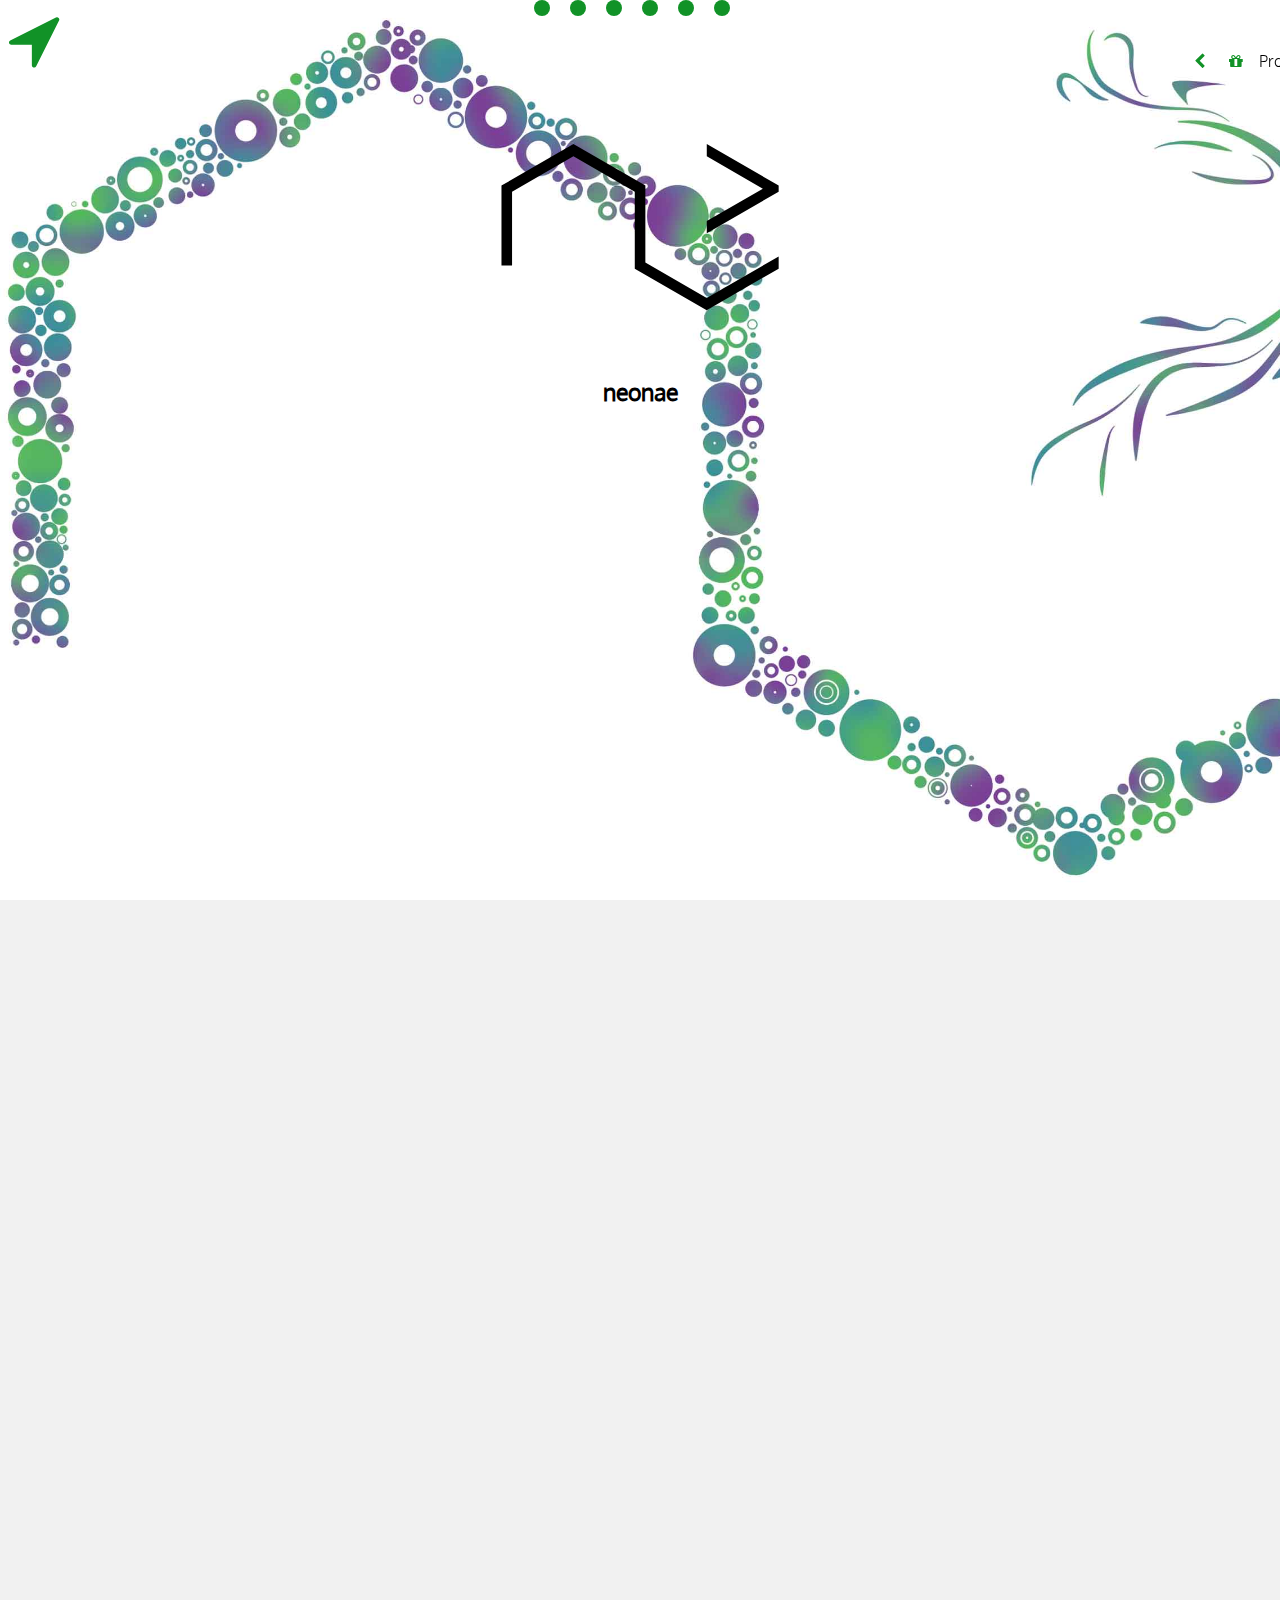
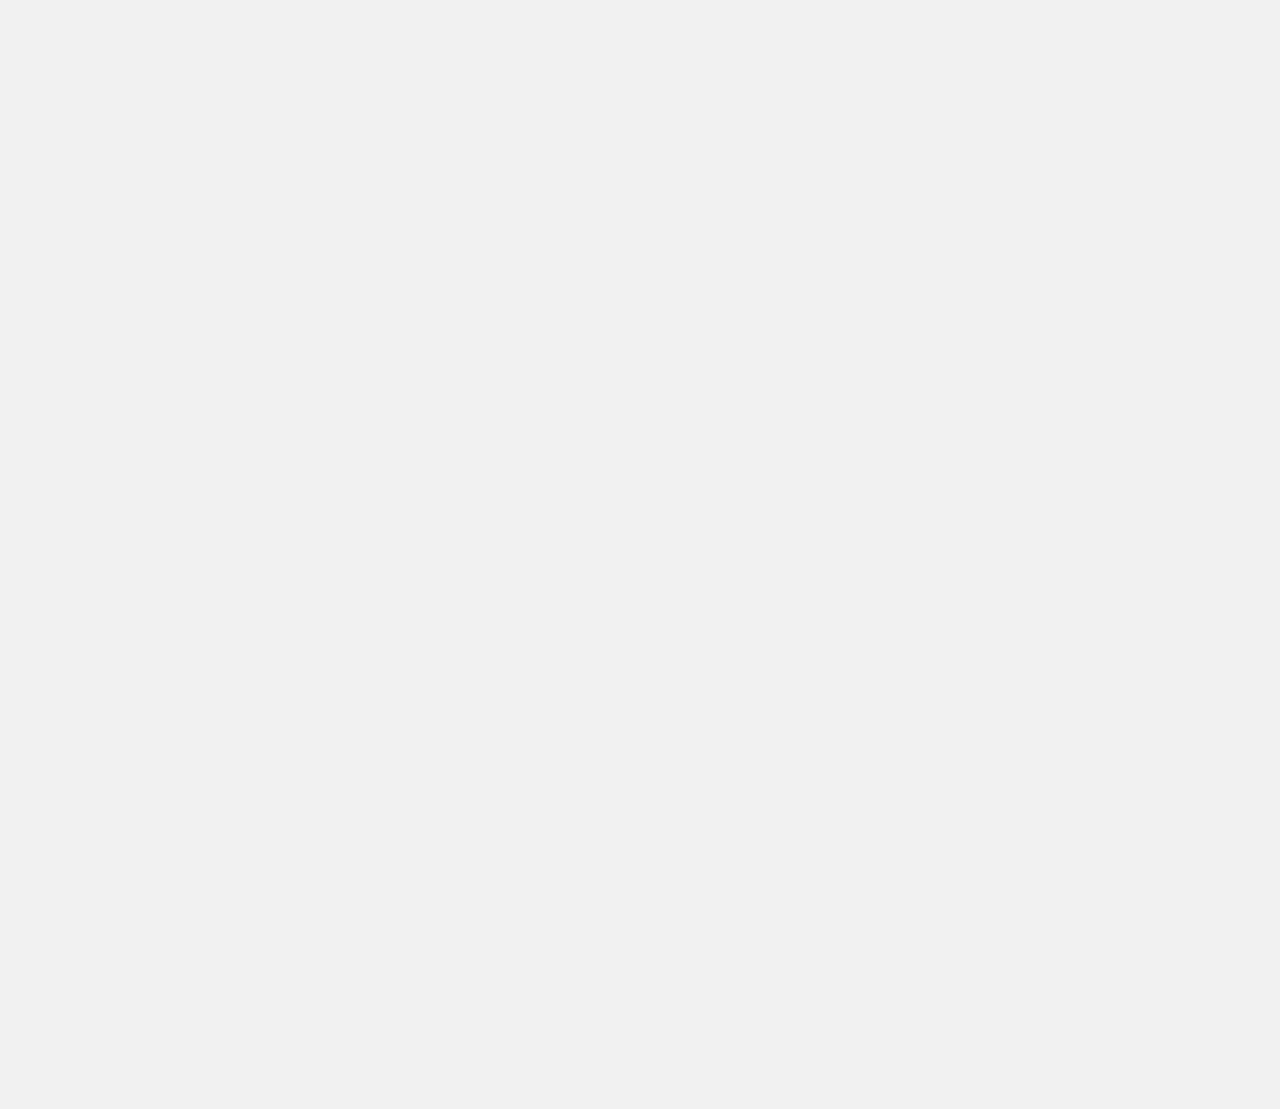
==== index.html @ 0428d137 "Website Update 0007" ====
<!DOCTYPE html>
<html>
<head>
	<script src="js/jquery-2.1.3.min.js"></script>
	<script src="js/jquery-ui.min.js"></script>
<!--	<script src="js/modernizr.min.js"></script>
	<script src="js/jquery.fullPage.min.js"></script>
	<script src="js/owl.carousel.min.js"></script>
	<script src="js/jquery.autosize.min.js"></script>
	<script src="js/jquery.countdown.min.js"></script>-->
	<script src="js/pluginScript.js"></script>
	<link rel="stylesheet" type="text/css" href="css/font-awesome.min.css">
	<link rel="stylesheet" type="text/css" href="css/jquery.fullPage.css">
	<link rel="stylesheet" type="text/css" href="css/owl.carousel.css">
	<link rel="stylesheet" type="text/css" href="css/owl.theme.css">
	<link rel="stylesheet" type="text/css" href="css/commonStyle.css">

	<title>Neonae</title>
	<meta name="description" content="">
	<meta http-equiv="content-type" content="text/html;charset=UTF-8">
</head>
<script type="text/javascript">
	// $(function(){
	// 	html2canvas($('body'),{
	// 		onrendered:function(canvas){
	// 			$('#b-background').append(canvas);
	// 			$('canvas').attr('id','canvas');
	// 			stackblurCanvasRGB('canvas',0,0,$('canvas').width(),$('canvas').height(),9);
	// 		}
	// 	});
	// })
</script>
<body>
<div id="fullpage">
	<header id="nav-wrapper"> 
		<a id="nav-toggle-main" class="nav-toggle" href=""><i class="fa fa-location-arrow fa-3x glbl-green-fa glbl-flashing" style="margin:9px"></i><p style="display:none">a</p></a>
		<div id="nav-item-cont">
			<a id="nav-toggle-close" class="nav-toggle" href="">x</a>
			<a title="Home" class="nav-item tran400" href="#home"><p>Home</p></a>
			<a title="Portfolio" class="nav-item tran400 nav-toggle" href="#portfolio"><p>Portfolio</p></a>
			<!-- <a title="Updates" class="nav-item" href="#l-update">Updates</a> -->
			<a title="Coming Soon!" class="nav-item anchorDisabled tran400" href=""><p>Coming Soon!</p></a>
			<a title="Coming Soon!" class="nav-item anchorDisabled tran400" href=""><p>Coming Soon!</p></a>
			<a title="Coming Soon!" class="nav-item anchorDisabled tran400" href=""><p>Coming Soon!</p></a>
			<a title="Contact" class="nav-item tran400" href="#contact"><p>Contact</p></a>
		</div>
	</header>

	<div id="mobile-nav">
		<div id="m-nav-up" class="m-nav">
			<i class="fa fa-angle-double-up glbl-flashing"></i>
		</div>
		<div id="m-nav-dwn" class="m-nav"><i class="fa fa-angle-double-down glbl-flashing"></i>
			
		</div>
	</div>

	<div id="b-background"></div> <!--Blur Background-->

	<div id="landing-wrapper" class="section">
		<div id="l-background" style=""> <!--possible video bg--></div>
		<div id="l-info"><!--transparent bg; center justify; neonae svg,h neonae tag, timer-->
			<svg version="1.1" xmlns="http://www.w3.org/2000/svg" xmlns:xlink="http://www.w3.org/1999/xlink" x="0px" y="0px" viewBox="0 0 441 441" enable-background="new 0 0 441 441" xml:space="preserve"><g i:extraneous="self"><polyline points="228,158.2 119.2,95.4 10.4,158.2 10.4,279.2 26.4,279.2 26.4,167.4 119.2,113.8 212,167.4 212,283.8 320.8,346.6 429.6,283.8 429.6,265.3 320.8,328.1 228,274.5 228,158.2 		"/><polygon points="429.6,162.6 429.6,158.1 320.9,95.3 320.9,113.8 405.7,162.8 320.9,211.8 320.9,230.3 429.6,167.4 "/></g>
			<h1 id="neonae_h1">neonae</h1>
		</div>

		<div id="l-promo-tab" class="l-tab">
			<table style="position:relative;margin:auto;height:100%;vertical-align:middle;text-align:center;">
<!-- 				<tr class="l-promo-modal"><td><i class="fa fa-gift"></i></td></tr> -->
				<tr class="l-promo-window"><td style="position:relative;left:-9%;"><i id="l-tab-arrow" class="fa fa-chevron-left fa-3x glbl-flashing" style="cursor:pointer;"></i></td>
				<td><i class="fa fa-gift"></i>&nbsp;&nbsp;&nbsp;&nbsp;Promotion: See <a href="#contact" class="glbl-spclGrn-link tran400">details here</a>.</td></tr>
			</table>
		</div>









		<!--DELETE-->
		
		<!--DELETE-->
	</div>
	
	<div id="portfolio-temp-wrapper" class="section">
		<div class="wrapper">
			<div id="project0" class="project-cont slide" data-anchor="slide-1">
				<div class="image">
					<div class="image-slider">
						<img class="image-slide" src="imgs/Neonae-Entry-0-Cover-Page.png">
						<img class="image-slide" src="imgs/image-preview.jpg">
						<img class="image-slide" src="imgs/image-preview.jpg">
					</div>
					<div class="image-navigator">
						<a class="image-tab tran400" href=""></a>
						<a class="image-tab tran400" href=""></a>
						<a class="image-tab tran400" href=""></a>
					</div>
				</div>
				<div class="project">
					<div class="project-details">
						<h2 class="project-title">Neonae Website</h2>
						<p class="project-description">Neonae website.</p>
						<div class="project-buttons"><form>
							<button type="button" id="" class="project-button tran400 glbl-bttnGrn" onClick="" value=""><i class="fa fa-download fa-fw" style="font-size:1.44em;"></i>&nbsp;&nbsp;&nbsp;Download Image Collage</button>
							<button type="button" id="button-2" class="project-button tran400 glbl-bttnGrn" onClick="" value="">Backstory</button>
						</form></div>
					</div>
				</div>
			</div>

	<!-- 		<div id="project1" class="project-cont slide" data-anchor="slide-2">
				<div class="image">
					<div class="image-slider">
						<img class="image-slide" src="imgs/Neonae-Entry-0-Cover-Page.png">
						<img class="image-slide" src="imgs/image-preview.jpg">
						<img class="image-slide" src="imgs/image-preview.jpg">
					</div>
					<div class="image-navigator">
						<a class="image-tab tran400" href=""></a>
						<a class="image-tab tran400" href=""></a>
						<a class="image-tab tran400" href=""></a>
					</div>
				</div>
				<div class="project">
					<div class="project-details">
						<h2 class="project-title">Neonae Website</h2>
						<p class="project-description">Neonae website.</p>
						<div class="project-buttons"><form>
							<button type="button" id="" class="project-button tran400 glbl-bttnGrn" onClick="" value=""><i class="fa fa-download fa-fw" style="font-size:1.44em;"></i>&nbsp;&nbsp;&nbsp;Download Image Collage</button>
							<button type="button" id="button-2" class="project-button tran400 glbl-bttnGrn" onClick="" value="">Backstory</button>
						</form></div>
					</div>
				</div>
			</div>
 -->
			<footer class="other-projects">
				<a href="" class="footer-tab" style="text-align:center"><i class="fa fa-angle-up fa-2x glbl-green-fa glbl-flashing"></i></a>
				<div class="wrapper-with-margin">
					<div id="other-proj-carousel-cont">
						<div style="background-image:url('imgs/image-preview.png');background-position: center;background-size: auto 100%;box-sizing: border-box;"></div>
						<div></div>
						<div></div>
						<div></div>
						<div></div>
						<div></div>
						<div></div>
						<div></div>
						<div></div>
					</div>
				</div>
			</footer>
		</div>
	</div>

	<div id="contact-wrapper" class="section">
		<div id="c-background"></div><!--right now idk-->
		<div id="c-info-wrapper" class="contact-content">
			<table>
				<th colspan="2" style="font-size:36px">Let's talk.</th>
				<tr><td><a href="mailto:neonae@neonae.com"><i class="c-fa fa fa-envelope-o fa-2x"></i></td></a><td><a href="mailto:neonae@neonae.com" class="tran400 glbl-spclGrn-link">neonae@neonae.com</a></td></tr>
				<tr><td><i class="c-fa fa fa-phone fa-2x"></i></td><td>No private office, yet.</td></tr>
				<tr><td><i class="c-fa fa fa-map-marker fa-2x"></i></td><td>Cupertino, CA</td></tr>
			</table><!--Use pseudo-elements to add in descriptions if the window gets wider. e.g. minimal width=icon+description available on tap (in description add in "tap to see"; otherwise display it outright+nice hover transitions-->
			</ul>
		</div>
		<form id="c-message-wrapper" class="contact-content">
			<input class="c-form-element c-form-text-element tran400" type="text" name="contact-name" placeholder="your name" required>
			<input class="c-form-element c-form-text-element tran400"  type="email" name="contact-email" placeholder="your email address" required>
			<textarea id="c-message" class="c-form-element c-form-text-element animated-textarea tran400" name="contact-email-body" placeholder="type your message C:" required></textarea>
			<input class="c-form-element c-form-button tran400" type="button" value="send message"><!--Disabled for now-->
		</form>
		<p class="contact-content glbl-para-desc">As said on the <em>promotions tab</em> (part of the <a class="tran400 glbl-spclGrn-link" href="#home">home page</a>), Neonae is willing to .</p>
		<div id="c-footer">
			<table>
				<tr>
					<td class="c-footer-link"><a href="" target="_blank"><i class="fa fa-behance fa-2x"></i></a></td>
					<!--<td class="c-footer-link"><a href="" target="_blank"><i class="fa fa-pinterest fa-2x"></i></a></td>-->
					<td class="c-footer-link"><a href="" target="_blank"><i class="fa fa-facebook fa-2x"></i></a></td>
					<!-- <td class="c-footer-link"><a href="" target="_blank"><i class="fa fa-google-plus fa-2x"></i></a></td> -->
					<td class="c-footer-link"><a href="" target="_blank"><i class="fa fa-twitter fa-2x"></i></a></td><!-- 
					<td class="c-footer-link"><a href="" target="_blank"><i></i></a></td>
					<td class="c-footer-link"><a href="" target="_blank"><i></i></a></td> -->
				</tr>
			</table>
		</div>
	</div>

</div>
</body>
	<script type="text/javascript">
	/*Insert validation code; otherwise disable submit in the mean time*/
		var errorMessage='Well this is embarassing...\nYour message did not go through. Please, in the meantime, directly contact us through our email: "neonae@neonae.com"';
		$('.c-form-button').click(function(){alert(errorMessage);});
		$('.anchorDisabled').click(function(event){event.preventDefault();alert('Coming Soon!')});
	</script>
	<script src="js/commonScript.js"></script>
	<script src="landing.js"></script>
	<script src="portfolio.js"></script>
	<script src="contact.js"></script>
	<link rel="stylesheet" type="text/css" href="landing.css">
	<link rel="stylesheet" type="text/css" href="portfolio.css">
	<link rel="stylesheet" type="text/css" href="contact.css">
</html>
---- css/commonStyle.css ----
/*Import Fonts*/
@font-face{	
	font-family:'Font Awesome';
	src:url(fonts/fontawesome-webfont.woff);
}
@font-face{
	font-family:'Open Sans';
	src:url(../fonts/OpenSans-Regular.otf);
}
@font-face{
	font-family:'Open Sans Condensed';
	src:url(fonts/OpenSans-CondLight.ttf);
}
@font-face{
	font-family:'Open Sans Light';
	src:url(fonts/OpenSans-Light.ttf);
}
@font-face{
	font-family:'Oxygen';
	src:url(../fonts/Oxygen-Regular.ttf);
}
@font-face{
	font-family:'Oxygen Light';
	src:url(../fonts/Oxygen-Light.ttf);
}

/*Transitions*/
.tran400{
	-webkit-transition:all 0.400s ease-in-out;
	-moz-transition:all 0.400s ease-in-out;
	-o-transition:all 0.400s ease-in-out;
	transition:all 0.400s ease-in-out;
}
.fa{
	color:#119227;
	-webkit-transition: color 0.361s ease-in-out;
	-moz-transition: color 0.361s ease-in-out;
	-o-transition: color 0.361s ease-in-out;
	transition: color 0.361s ease-in-out;
}
	.fa-download{
		color:#FFF;
	}

/*Insert custom animation*/
@-webkit-keyframes flash{
	from{color:#119227;}
	to{color:#47C25C;}
}
@keyframes flash{
	from{color:#119227;}
	to{color:#47C25C;}
}
.glbl-flashing{
	-webkit-animation:flash 1.44s ease-in-out infinite alternate;
	animation:flash 1.44s ease-in-out infinite alternate;
}

/*Common Style Rules*/
*{margin:0;border:0;padding:0;}
svg{
	height:36%;
	width:36%;
	fill:#000;
}
html,body{
	background-color:rgb(241,241,241);
	top:0;
	overflow:hidden;
}
.section{
	z-index:1;
	background-image:url('../imgs/ne-bg-march-final.jpg');
	background-size:cover;}
section{
	z-index:0;
}

h1{
	font-family:'Oxygen';
	color:#000;
}
h2{
	font-family:'Open Sans';
}
h3,th{
	font-family:'Oxygen'
}
p,a,td{
	font-family:'Oxygen Light';
	color:#000;
	text-decoration:none;
}

.glbl-green-fa{
	color:#119227;
}
.glbl-green-fa:hover{
	color:#47C25C;
}
.glbl-spclGrn-link{
	color:#119227;
}
.glbl-spclGrn-link:hover{
	color:#47C25C;
}
.glbl-para-desc{
	margin:0 auto;
	text-align:center;
}
.glbl-bttnGrn{
	border:none;
	border-radius:4px;
	padding:0.64em 0.81em;
	background-color:#119227;
	font-family:'Oxygen Light';
	color:#FFF;
	font-size:1.00em;
	font-weight:bold;
	outline:none;
	cursor:pointer;
}
.glbl-bttnGrn:hover{
	background-color:#138819;
}

/*Navigation*/
#nav-wrapper{
	position:fixed;
	z-index:10;
	width:100%;
	height:100%;
	pointer-events:none;
	background:transparent;
}
	#nav-wrapper *{
		pointer-events:auto;
	}
#nav-toggle-main{
	position:absolute;
	z-index:11;
	top:0;
	left:0;
	width:81px;
	height:81px;
}
#nav-item-cont{
	position:absolute;
	z-index:12;
	top:-100%;
	width:100%;
	height:100%;
	display:block;
}
	#nav-toggle-close{
		top:0;
		float:right;
		font-size:24px;

		color:#3D8F42;
	}
	.nav-item{
		margin-top:9px;
		width:100%;
		height:30px;
		display:block;
		clear:both;
		font-size:25px;
		font-weight:bold;
		text-align:center;

		position:relative;
		color:transparent;
	}
		.nav-item:active{
			color:#2F6B6E;
		}
		.nav-item:hover:after{
		    position:absolute;
		    z-index:98;
		    padding:4px;
		    width:64px;
		    background:rgba(169,169,169,0.64);
		    border-radius:5px;
		    content:attr(title);
		    font-family:'Oxygen Light';
		    font-size:16px;
		    color:#FFF;
		}

#nav-item-cont.navShow{
	top:0;
	left:0;
}

#mobile-nav{
	position:absolute;
	z-index:3;
	top:0;
	width:100%;
	height:100%;
	pointer-events:none;
}
	.m-nav{
		position:absolute;
		right:25px;
		width:16px;
		height:16px;
		pointer-events:auto;
	}
	#m-nav-up{
		top:16px;
	}
	#m-nav-dwn{
		bottom:16px;
	}
/*Common Responsive Media Queries*/
@media (max-width:1141px) {
	html{
		font-size:169%;
	}
	#nav-item-cont{
		background:transparent;
	}
		.nav-item{
			color:#3D8F42;
		}
		.nav-item:hover:after{
		    opacity:0.00;
		}
}

@media (min-width:1141px){
	#nav-wrapper{
	}
		#nav-wrapper *{
		}
	#nav-toggle-main{
		display:none;
	}
	#nav-item-cont{
		top:0;
		height:30px;
		width:100%;
		display:inline;
		text-align:center;
	}
		#nav-toggle-close{
			display:none;
		}
		.nav-item{
			position:relative;
			margin-top:0;
			margin-right:16px;
			border-left:solid 0px transparent;
			border-right:solid 0px transparent;
			box-shadow:0 0 0 1px transparent inset;
			width:16px;
			height:16px;
			border-radius:100%;
			display: inline-block;
			background-color:#119227;
		}
		.nav-item:hover{
			border-left:solid 2px #FFF;
			border-right:solid 2px #FFF;
			background-color:#47C25C;
		}
		.nav-item:hover:after{
		    opacity:1.00;
		}
		.selected-nav{
			background-color:transparent;
			border:solid 1px #47C25C;
			color:#000;
		}
		.nav-item p{
			display:none;
		}
}

@media (min-width:1141px) and (max-width:1919px){
	.nav-item:hover:after{
	    bottom:-169%;
	    left:-144%;
	}
}

@media(max-width:1920px){
	section{
		width: 100%;
		overflow:visible;
	}
}

@media (min-width:1920px){
	#nav-wrapper{
	}
		#nav-wrapper *{
		}
	#nav-toggle-main{
		width:81px;
		height:81px;
		display:inline;
	}
	#nav-item-cont{
		position:absolute;
		z-index:12;
		top:81px;
		left:-81px;
		width:81px;
		height:576px; /*subject to change*/
		display:block;

	}
		#nav-toggle-close{
			display:none;
		}
		.nav-item{
			left:9px;
			margin-right:0;
			margin-top:16px;
			display:block;
		}
		.nav-item:hover:after{
		    left:144%;
		    bottom:0;
		}

	#nav-item-cont.navShow{
		top:81px;
		left:0;
	}
}

@media (max-width:630px){
	#nav-toggle-main{
		width:36px;
		height:36px;
	}

}
---- landing.css ----
html,body{
	top:0;
	overflow:hidden;
}
.page{
	position:absolute;
	width:100%;
	height:100%;
}

#landing-wrapper{
	top:0;
}
	#l-background{
		position:absolute;
		width:100%;
		height:100%;
	}
	#l-info{
		position:absolute;
		z-index:0;
		top:9%;
		width:100%;
		height:90%;

		display:block;
		text-align:center;
	}
		#neonae_h1{
			font-family:'Oxygen';
			font-size:1.44em;
		}
		#l-status-cdown, #l-status-info{
			position:relative;
			margin:36px auto;
			width:80%;
			height:20%;
		}
		.time_countdown{
			width:25%;
			font-family:'Oxygen';
			font-size:1.96em;
		}
		#l-status-info{
			margin:0 auto;
			height:auto;
		}


/*	#l-update-toggle{
		position:absolute;
		z-index:1;
		left:47.5%;
		height:47px;
		width:5%;
		text-align:center;
		text-decoration:none;
		color:#FFF;
	}
	#l-update{
		position:absolute;
		z-index:1;
		top:-48px;
		width:100%;
		height:48px;
		background:rgba(197,197,197,0);
	}
		#l-update:hover{
			background:rgba(255,255,255,0.49);
		}
		.l-update-info-wrapper{
			display:none;
		}
		.l-update-info-head{

		}
		.l-update-info-text{
		}
		#l-dlU-bttn-cont{
			position:absolute;
			bottom:16px;
			width:100%;
			height:auto;
			text-align:center;
		}
*/
	#l-promo-tab{
		position:absolute;
		z-index:1;
		margin-top:36px;
		width:75%;
		height:49px;
	}
		#l-promo-tab i{
			font-size:0.81em;
		}
		#l-promo-tab table tbody tr td{
			font-size:0.64em;
		}

@media (max-width: 1141px) {
}

@media (min-width:1141px){
	#l-promo-tab i,#l-promo-tab table tbody tr td{
		font-size:1.00em;
	}

}

@media (min-width:1141px) and (max-width: 1919px) {
}

@media (min-width:1920px){
}
---- portfolio.css ----
html,body {
	width: 100%;
	min-height: 100%;
	background-color:rgb(241,241,241);
	overflow:hidden;
}
h1{
	font-family:'Oxygen';
}
h2, p{
	margin:9px 0 9px 0;
}
	h2{
		font-family:'Open Sans';
	}
	p{
		font-family:'Oxygen Light';
	} 

#section-name {
	height: 81px;
	line-height: 81px;
	/*background: lightgreen;*/
	position: relative;
}

section {		/*transfer to commonStyles.css*/
	overflow: auto;
}

.project-cont {
	overflow: auto;
}

.image {
	overflow: hidden;
}

.image-slider {
	height:auto;
	width:300%;
	display:-webkit-box;
	display:-webkit-flex;
	display:-moz-box;
	display:-ms-flexbox;
	display:flex;  
	position:relative;
	left:0;
	/*background: skyblue;*/
	overflow:hidden;
}

.image-slide {
	max-height:900px;
	height:100%;
	width:100%;
	-webkit-flex-grow:1;
	-moz-flex-grow:1;
	-ms-flex-grow:1;
	flex-grow: 1;
	border: none;
}

.image-navigator {
	display:-webkit-box;
	display:-webkit-flex;
	display:-moz-box;
	display:-ms-flexbox;
	display:flex;  
	height: 9px;
	background: #8a8a8a;
}

.image-tab {
	-webkit-flex-grow:1;
	-moz-flex-grow:1;
	-ms-flex-grow:1;
	flex-grow: 1;
	transition: opacity .2s;
	opacity: 0;
}

.image-tab:hover{	/*Change bg to transparent?, opacity val*/
	background:#FFF;
	opacity:0.121;
}

.image-tab:active,
.image-tab.selected{/*Change bg to transparent?, opacity val*/
	background:#FFF;
	opacity:0.4;
}

.project {
	position:relative;
	height:100%;
	overflow:auto;
}

.project-details {
	margin:0 9px;
}

.project-title {
	width:100%;
}

.project-description {
	max-height:476px;
	overflow-y:auto;
}

.project-buttons {
	width:100%;
	background:transparent;
}

.project-button {
	margin-bottom:9px;
}

footer {
	clear:both;
	bottom:0;
	background:rgba(196,196,196,0.81);
}
	#other-proj-carousel-cont,.owl-wrapper-outer,.owl-wrapper{
		width:100%;
	}
		.owl-item{
			top:0;
			margin:0 -1px;
			border:1px solid rgba(255,255,255,0);
			height:100%;
			pointer-events:auto;
			-webkit-transition:all 0.441s ease-in-out;
			-moz-transition:all 0.441s ease-in-out;
			transition:all 0.441s ease-in-out;
		}
		.owl-item:hover{
			border:1px solid rgba(255,255,255,1);
		}
		.owl-item div{
			width:100%;
			height:100%;
		}


@media (max-width: 1141px) {
	html{
		height:100%;
		font-size:169%;
	}
	h1{
		font-size:1.44em;
	}
	.image-navigator{
		height:16px;
	}
	.project-description{
		overflow-y:auto;
	}
	.project-button {
		margin-bottom:9px;
		padding:0.49em 0.64em;
		font-size:0.64em;
	}

}

@media (min-width: 1141px) {
	.project-button{
		width:100%;

	}

	footer{
		width:100%;
		height:50%;
	}
}

@media (min-width:1141px) and (max-width: 1919px) {
	#header {
		margin-top:0;
	}

	.image {
		float:left;
		width:80%;
	}

	section {
		position:relative;
	}

	.project {
		position:absolute;
		float:right;
		top:0;
		bottom:0;
		right:0;
		width:20%;
		height:100%;
	}

	.project-buttons {
		float:none;
		clear:both;
		left:5%;
		bottom: 0;
	}
}
@media (min-width:1550px){
	.image-slide{
		max-height:667px;
	}
}
@media (max-width:1920px){
	.footer-tab{
		display:none;
	}
}
@media (min-width:1920px) {
	.wrapper {
		position:absolute;
		top:0;
		bottom:0;
		left:0;
		right:0;

	}
	.wrapper.footer-expand {
		bottom:200px;
	}

	footer.footer-expand {
		//bottom:0;
	}

	.wrapper,
	section,
	footer {
		-webkit-transition:all 0.400s ease-in-out;
		-moz-transition:all 0.400s ease-in-out;
		-o-transition:all 0.400s ease-in-out;
		transition:all 0.400s ease-in-out;
	}
	.footer-tab {
		position:absolute;
		top:-40px;
		left:50%;
		margin-left:-20px;
		width:40px;
		height:40px;
		display:block;
		/*background: yellow; delete*/
	}

	section {
		position: absolute;
		display: block;
		overflow: hidden;
		bottom: 0;
		top: 0;
		left: 0;
		right: 0;
	}

	#header {
		position: fixed;
		z-index: 2;
		margin-top: 0;
		top: 0;
		left: -100px;
		width: 100px;
		height: 100%;
		display: block;
		background: pink;
	}

	#section-header {
		height: 100px;
	}

	footer {
		position: absolute;
		z-index: 1;
		right: 0;
		width: 100%;

		/* change all 3 at same time */
		bottom: -200px;
		height: 200px;
		max-height: 200px;
	}

	.image {
		position: absolute;
		width: 100%;
		height: 100%;
		z-index: -1;
	}

	.image-slide{
		max-height:none;
	}

	.project {
		background: transparent;
		display: block;
		position: absolute;
		width: 100%;
		height: 100%;
		overflow: hidden;
	}

	.project-details {
		width: 100%;
		height: 100%;
	}

	.project-title {
		position: absolute;
		top: 8px;
		left: 8px;
		padding-left:49px;
	}

	.project-description {
		position: absolute;
		width: 25%;
		right: 0;
		top: 0;
		background: transparent;
		padding-right: 8px;
	}

	.project-button {
		display: block;
	}
	
	.project-buttons {
		position: absolute;
		width: 25%;
		right: 0;
		padding-right: 8px;
		bottom: 0;
		background: transparent;
	}
}
---- contact.css ----
#contact-wrapper{
}
	.contact-content{
		width:100%;
	}

#c-info-wrapper{
	margin-top:25px;
}
	#c-info-wrapper table{
		margin:0 auto;
	}
		#c-info-wrapper td{
			padding-left:16px;
			padding-bottom:9px;
			text-align:center;
		}
		.fa-envelope-o:hover{
			color:#E64437;
		}
		.fa-phone:hover{
			color:#FE695D;
		}
		.fa-map-marker:hover{
			color:#FF8A81;
		}

#c-message-wrapper{
}
	.c-form-element{
		width:64%;
		margin:9px auto;
		text-align:center;
		display:block;
		outline:none;
		font-family:'Oxygen';	/*Eventually change to Neonae Font*/
		font-size:1.00em;
		color:#000;
	}
		::-webkit-input-placeholder{
			color:rgba(0,0,0,0.64);
			font-style:italic;
		}
		:-moz-placeholder{
			color:rgba(0,0,0,0.64);
			font-style:italic;
		}
		::-moz-placeholder{
			color:rgba(0,0,0,0.64);
			font-style:italic;
		}
		:-ms-placeholder{
			color:rgba(0,0,0,0.64);
			font-style:italic;
		}
		.c-form-text-element{
			border:none;
			border-bottom:solid 1px #000;
			background:transparent;
			resize:none;
			
			-webkit-transition: all 0.441s;
			-moz-transition: all 0.441s;
			transition: all 0.441s;
		}
		.c-form-text-element:hover{
			border-bottom:solid 1px #47C25C;
		}
		.c-form-text-element:focus{
			border-bottom:solid 4px #119227;
		}
		#c-message-wrapper [type="text"]{

		}
		#c-message-wrapper [type="email"]{

		}
		#c-message-wrapper textarea{
			border-top:dotted 1px #000;
			text-align:left;
			resize:none;
		}
			#c-message-wrapper textarea:focus{
				border-top:dotted 1px #119227;
			}
		.c-form-button{
			margin-top:1px;
			outline:solid 1px #000;
			background:transparent;
		}
		.c-form-button:hover{
			border-color: #47C25C;
		}
		.c-form-button:active{
			outline:solid 1px rgba(0,0,0,0.64);
			color:rgba(0,0,0,0.64);
		}

#c-footer{
	position:absolute;
	bottom:0;
	width:100%;
	height:9%;
}
	#c-footer table{
		width:100%;
		height:100%;
		vertical-align:middle;
	}
		#c-footer td{
			width:auto;
			text-align:center;
		}
		.fa-behance{
			color:#005CFF;
		}
		.fa-pinterest{
			color:#CB2027;
		}
		.fa-facebook{
			color:#3B5998;
		}
		.fa-google-plus{
			color:#DC4A38;
		}
		.fa-twitter{
			color:#2AA9E0;
		}
		.fa-behance:hover,.fa-pinterest:hover,.fa-facebook:hover,.fa-google-plus:hover,.fa-twitter:hover{
			color:#119227;
		}

@media (max-width:441px), (max-height:441px){
	#contact-wrapper{
	}
}

@media (min-width:1141px){
	.c-form-element{
		width:64%;
		font-size:1.44em;
	}
}

@media (min-width:1141px and max-width:1919px){

}

@media (min-width:1920px){

}
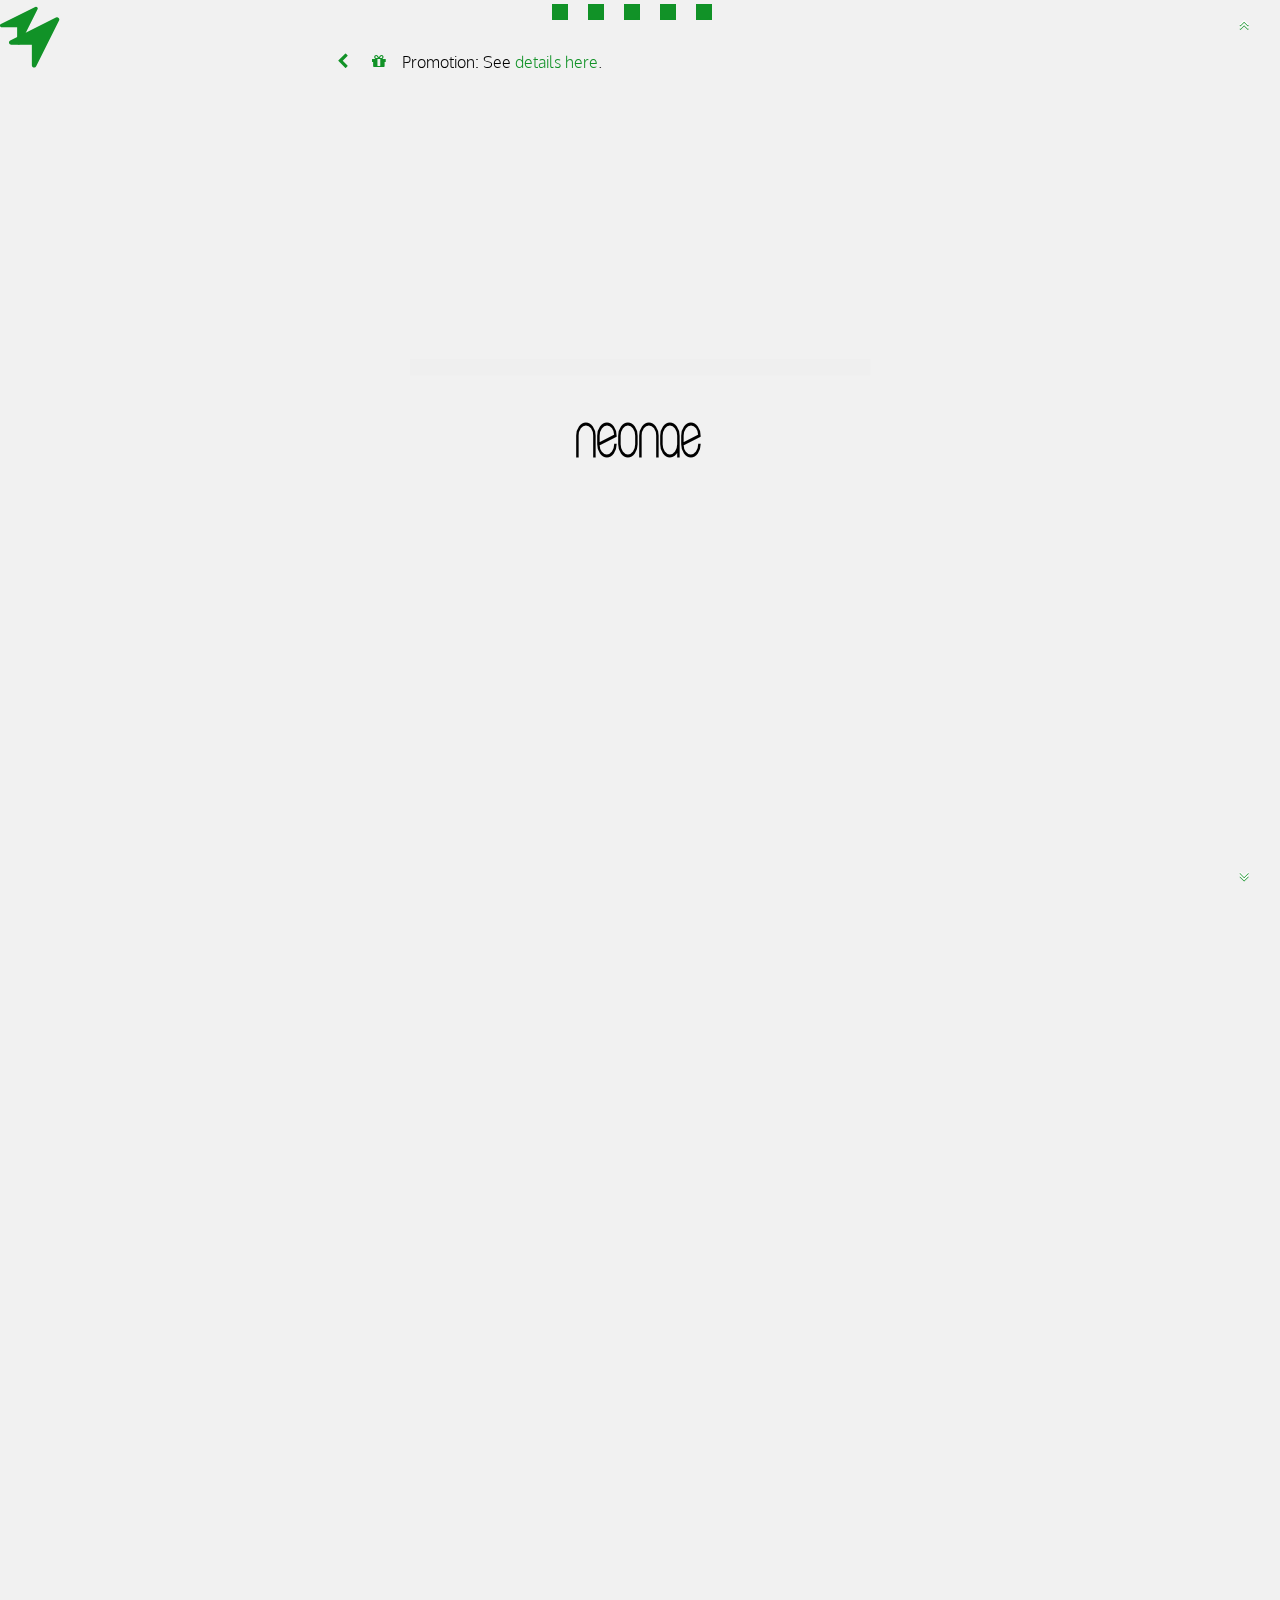
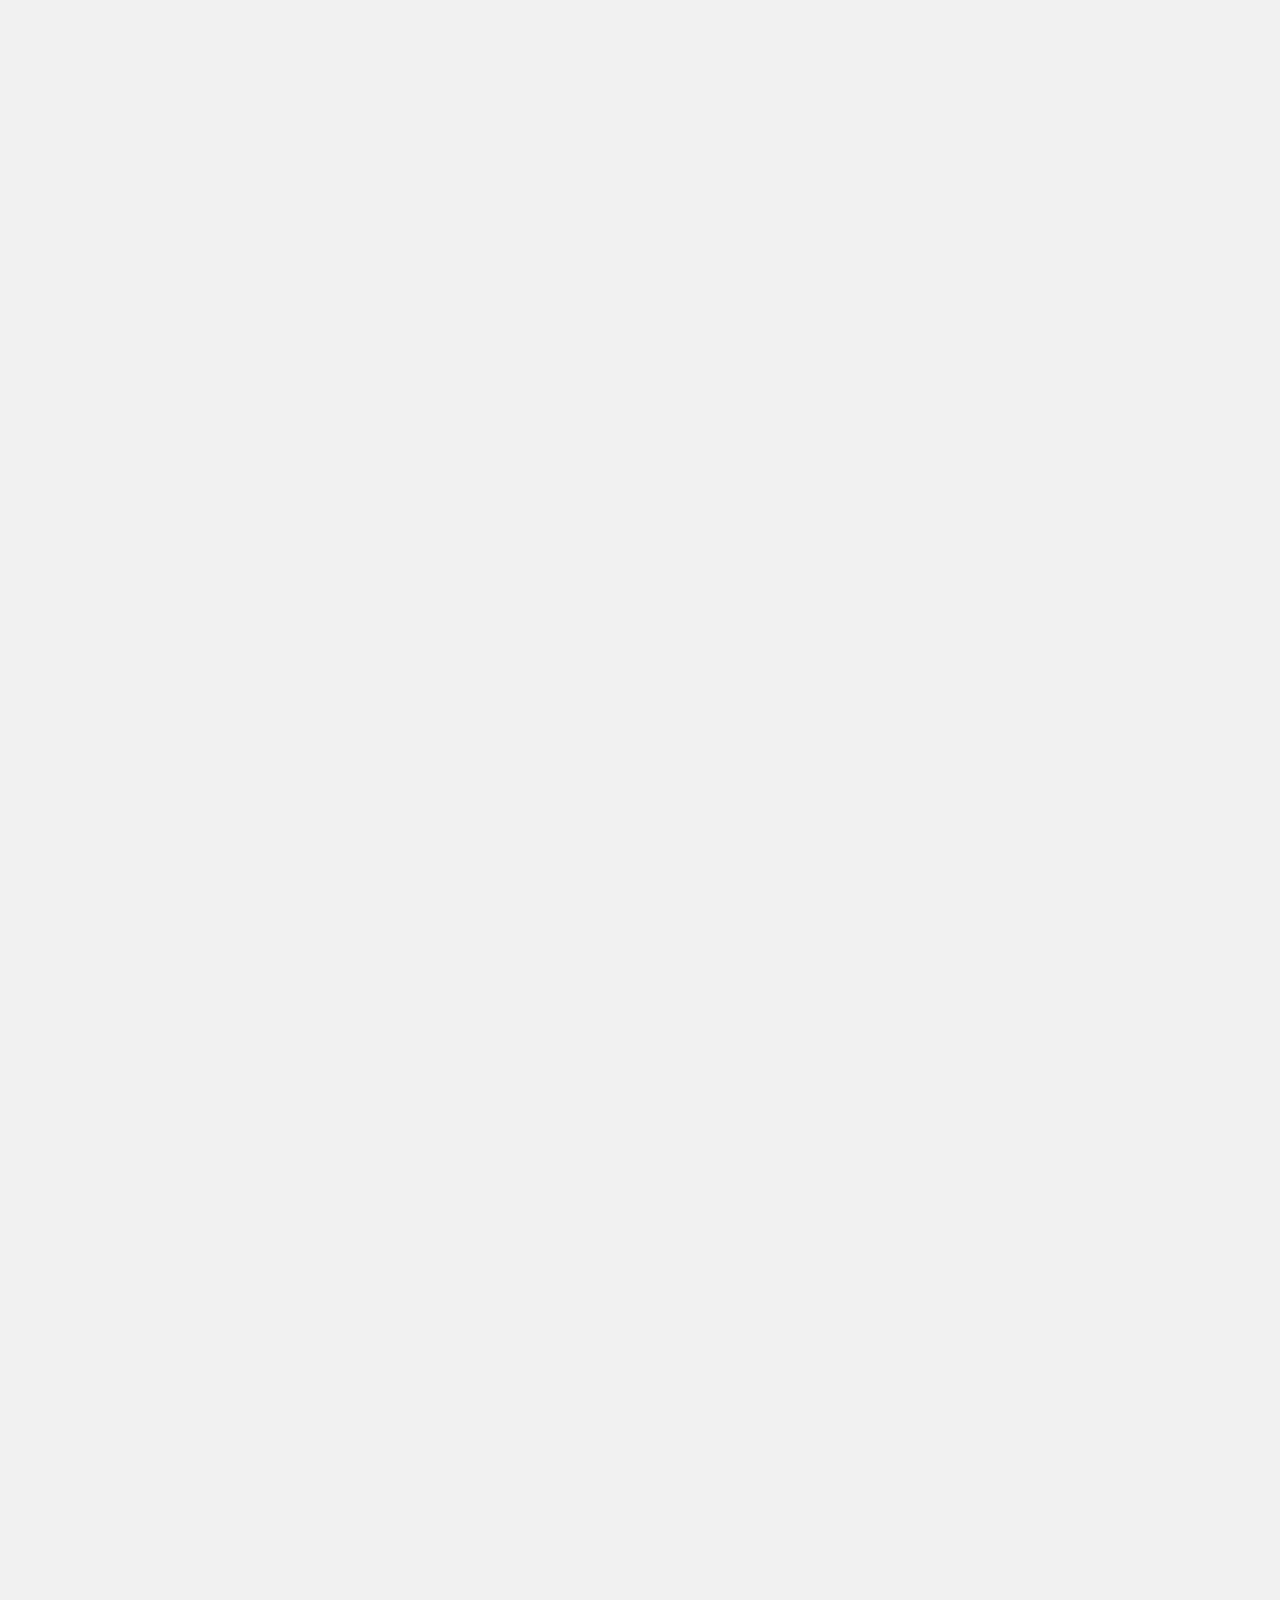
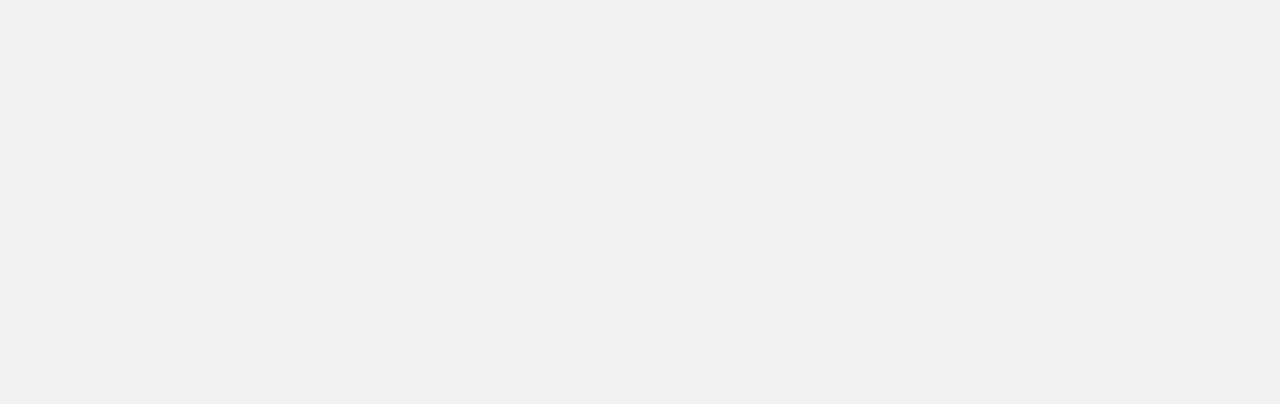
==== commit dee7cf59: "Website Update 0007" ====
--- a/index.html
+++ b/index.html
@@ -1,6 +1,10 @@
 <!DOCTYPE html>
 <html>
 <head>
+	<meta http-equiv="content-type" content="text/html;charset=UTF-8">
+	<noscript>
+		<meta http-equiv="refresh" content="0;url=http://www.neonae.com/no-script">
+	</noscript>
 	<script src="js/jquery-2.1.3.min.js"></script>
 	<script src="js/jquery-ui.min.js"></script>
 <!--	<script src="js/modernizr.min.js"></script>
@@ -9,26 +13,37 @@
 	<script src="js/jquery.autosize.min.js"></script>
 	<script src="js/jquery.countdown.min.js"></script>-->
 	<script src="js/pluginScript.js"></script>
+
 	<link rel="stylesheet" type="text/css" href="css/font-awesome.min.css">
 	<link rel="stylesheet" type="text/css" href="css/jquery.fullPage.css">
 	<link rel="stylesheet" type="text/css" href="css/owl.carousel.css">
 	<link rel="stylesheet" type="text/css" href="css/owl.theme.css">
 	<link rel="stylesheet" type="text/css" href="css/commonStyle.css">
 
+	<link rel="shortcut icon" href="imgs/neonae-logo.ico">
 	<title>Neonae</title>
-	<meta name="description" content="">
-	<meta http-equiv="content-type" content="text/html;charset=UTF-8">
+	<meta name="description" content="Neonae is a graphics agency that furnishes its clients with product(s) that resonate a piece of its organizational identity.">
+	<meta name="keywords" content="Neonae, graphics, graphic design, web design, corporate identity, mobile website development">
 </head>
 <script type="text/javascript">
-	// $(function(){
-	// 	html2canvas($('body'),{
-	// 		onrendered:function(canvas){
-	// 			$('#b-background').append(canvas);
-	// 			$('canvas').attr('id','canvas');
-	// 			stackblurCanvasRGB('canvas',0,0,$('canvas').width(),$('canvas').height(),9);
-	// 		}
-	// 	});
-	// })
+	$(function(){
+		html2canvas($('body'),{
+			onrendered:function(canvas){
+				$('#b-background').append(canvas);
+				$('canvas').attr('id','canvas');
+				stackblurCanvasRGB('canvas',0,0,$('canvas').width(),$('canvas').height(),9);
+			}
+		});
+	})
+	$(function() {
+	    var endDate = "April 25, 2015 11:59";
+	    $('#prototype-countdown tr').countdown({
+	        date: endDate,
+	        render: function(data) {
+	        $(this.el).html("<td style='width:25%'>"+this.leadingZeros(data.days,2)+"</td><td style='width:25%'>"+this.leadingZeros(data.hours,2)+"</td><td style='width:25%'>"+this.leadingZeros(data.min,2)+"</td><td style='width:25%'>"+this.leadingZeros(data.sec,2)+"</td>");
+	        }
+	    });
+	});
 </script>
 <body>
 <div id="fullpage">
@@ -37,15 +52,15 @@
 		<div id="nav-item-cont">
 			<a id="nav-toggle-close" class="nav-toggle" href="">x</a>
 			<a title="Home" class="nav-item tran400" href="#home"><p>Home</p></a>
-			<a title="Portfolio" class="nav-item tran400 nav-toggle" href="#portfolio"><p>Portfolio</p></a>
+			<a title="Portfolio" class="nav-item tran400" href="#portfolio"><p>Portfolio</p></a>
 			<!-- <a title="Updates" class="nav-item" href="#l-update">Updates</a> -->
-			<a title="Coming Soon!" class="nav-item anchorDisabled tran400" href=""><p>Coming Soon!</p></a>
-			<a title="Coming Soon!" class="nav-item anchorDisabled tran400" href=""><p>Coming Soon!</p></a>
+<!-- 			<a title="Coming Soon!" class="nav-item tran400" href=""><p>Coming Soon!</p></a>
+			<a title="Coming Soon!" class="nav-item tran400" href=""><p>Coming Soon!</p></a> -->
+			<a title="Prototype - Coming Soon!" class="nav-item tran400" href="#prototype"><p>Prototype - Coming Soon!</p></a>
 			<a title="Coming Soon!" class="nav-item anchorDisabled tran400" href=""><p>Coming Soon!</p></a>
 			<a title="Contact" class="nav-item tran400" href="#contact"><p>Contact</p></a>
 		</div>
 	</header>
-
 	<div id="mobile-nav">
 		<div id="m-nav-up" class="m-nav">
 			<i class="fa fa-angle-double-up glbl-flashing"></i>
@@ -55,34 +70,23 @@
 		</div>
 	</div>
 
-	<div id="b-background"></div> <!--Blur Background-->
+	<table id="mobile-correct" style="position:absolute;z-index:1001;width:100%;height:100%;text-align:center;vertical-align:middle;background-color:#FFF;display:none;"><td style="color:#000"><object><embed style="margin:auto 42%;width:16%;height:16%;" src="imgs/neonae-logo.svg"></object>Please Change Screen Orientation<br><br><i class="fa fa-refresh fa-spin fa-4x"></i></td></table>
+	<div id="b-background"style="position:absolute;z-index:1000;width:100%;height:100%;pointer-events:none;"></div> <!--Blur Background-->
 
 	<div id="landing-wrapper" class="section">
 		<div id="l-background" style=""> <!--possible video bg--></div>
 		<div id="l-info"><!--transparent bg; center justify; neonae svg,h neonae tag, timer-->
-			<svg version="1.1" xmlns="http://www.w3.org/2000/svg" xmlns:xlink="http://www.w3.org/1999/xlink" x="0px" y="0px" viewBox="0 0 441 441" enable-background="new 0 0 441 441" xml:space="preserve"><g i:extraneous="self"><polyline points="228,158.2 119.2,95.4 10.4,158.2 10.4,279.2 26.4,279.2 26.4,167.4 119.2,113.8 212,167.4 212,283.8 320.8,346.6 429.6,283.8 429.6,265.3 320.8,328.1 228,274.5 228,158.2 		"/><polygon points="429.6,162.6 429.6,158.1 320.9,95.3 320.9,113.8 405.7,162.8 320.9,211.8 320.9,230.3 429.6,167.4 "/></g>
-			<h1 id="neonae_h1">neonae</h1>
+			<object><embed id="svg-logo" src="imgs/neonae-logo.svg"></object>
+			<h1 id="neonae-h1">neonae</h1>
 		</div>
 
 		<div id="l-promo-tab" class="l-tab">
 			<table style="position:relative;margin:auto;height:100%;vertical-align:middle;text-align:center;">
 <!-- 				<tr class="l-promo-modal"><td><i class="fa fa-gift"></i></td></tr> -->
-				<tr class="l-promo-window"><td style="position:relative;left:-9%;"><i id="l-tab-arrow" class="fa fa-chevron-left fa-3x glbl-flashing" style="cursor:pointer;"></i></td>
+				<tr class="l-promo-window"><td style="position:relative;left:-9%;"><i id="l-tab-arrow" class="fa fa-chevron-left fa-2x glbl-flashing" style="cursor:pointer;"></i></td>
 				<td><i class="fa fa-gift"></i>&nbsp;&nbsp;&nbsp;&nbsp;Promotion: See <a href="#contact" class="glbl-spclGrn-link tran400">details here</a>.</td></tr>
 			</table>
 		</div>
-
-
-
-
-
-
-
-
-
-		<!--DELETE-->
-		
-		<!--DELETE-->
 	</div>
 	
 	<div id="portfolio-temp-wrapper" class="section">
@@ -90,9 +94,34 @@
 			<div id="project0" class="project-cont slide" data-anchor="slide-1">
 				<div class="image">
 					<div class="image-slider">
-						<img class="image-slide" src="imgs/Neonae-Entry-0-Cover-Page.png">
-						<img class="image-slide" src="imgs/image-preview.jpg">
-						<img class="image-slide" src="imgs/image-preview.jpg">
+						<img class="image-slide" src="imgs/Neonae-Entry-0-Cover-Page.jpg">
+						<img class="image-slide" src="imgs/image-preview.png">
+						<img class="image-slide" src="imgs/image-preview.png">
+					</div>
+					<div class="image-navigator">
+						<a class="image-tab tran400" href=""></a>
+						<a class="image-tab tran400" href=""></a>
+						<a class="image-tab tran400" href=""></a>
+					</div>
+				</div>
+				<div class="project">
+					<div class="project-details">
+						<h2 class="project-title">Neonae Website</h2>
+						<p class="project-description">&nbsp;&nbsp;&nbsp;Though the Neonae was established in late September &mdash;September 20 &mdash;in 2014, the concept of Neonae was conceived of long before: Fall 2013 &mdash;September 23rd.<br>&nbsp;&nbsp;&nbsp;Since the first line of code was written on the 20th of December in 2014, the website has slowly inched toward completion until the 29th of March, 2015. Neonae would like to offer <a class="glbl-spclGrn-link tran400" href="http://www.cjameszhang.com/">James Zhang</a> special thanks for offering his coding and consulting services.<br>&nbsp;&nbsp;&nbsp;Designed by Neonae in California.</p>
+						<div class="project-buttons"><form>
+							<button type="button" id="" class="project-button tran400 glbl-bttnGrn" onClick="" value=""><i class="fa fa-download fa-fw fa-button-icon" style="font-size:1.21em;"></i>&nbsp;&nbsp;Download Image</button>
+							<a href="http://www.cjameszhang.com/"><button id="button-2" class="project-button tran400 glbl-bttnGrn" onClick="" value=""><i class="fa fa-external-link fa-fw fa-button-icon" style="font-size:1.21em;"></i>&nbsp;&nbsp;Special Credits</button></a>
+						</form></div>
+					</div>
+				</div>
+			</div>
+
+			<div id="project1" class="project-cont slide" data-anchor="slide-2">
+				<div class="image">
+					<div class="image-slider">
+						<img class="image-slide" src="imgs/image-preview.png">
+						<img class="image-slide" src="imgs/image-preview.png">
+						<img class="image-slide" src="imgs/image-preview.png">
 					</div>
 					<div class="image-navigator">
 						<a class="image-tab tran400" href=""></a>
@@ -105,44 +134,19 @@
 						<h2 class="project-title">Neonae Website</h2>
 						<p class="project-description">Neonae website.</p>
 						<div class="project-buttons"><form>
-							<button type="button" id="" class="project-button tran400 glbl-bttnGrn" onClick="" value=""><i class="fa fa-download fa-fw" style="font-size:1.44em;"></i>&nbsp;&nbsp;&nbsp;Download Image Collage</button>
+							<button type="button" id="" class="project-button tran400 glbl-bttnGrn" onClick="" value=""><i class="fa fa-download fa-fw" style="font-size:1.44em;"></i>&nbsp;&nbsp;&nbsp;Download Image</button>
 							<button type="button" id="button-2" class="project-button tran400 glbl-bttnGrn" onClick="" value="">Backstory</button>
 						</form></div>
 					</div>
 				</div>
 			</div>
 
-	<!-- 		<div id="project1" class="project-cont slide" data-anchor="slide-2">
-				<div class="image">
-					<div class="image-slider">
-						<img class="image-slide" src="imgs/Neonae-Entry-0-Cover-Page.png">
-						<img class="image-slide" src="imgs/image-preview.jpg">
-						<img class="image-slide" src="imgs/image-preview.jpg">
-					</div>
-					<div class="image-navigator">
-						<a class="image-tab tran400" href=""></a>
-						<a class="image-tab tran400" href=""></a>
-						<a class="image-tab tran400" href=""></a>
-					</div>
-				</div>
-				<div class="project">
-					<div class="project-details">
-						<h2 class="project-title">Neonae Website</h2>
-						<p class="project-description">Neonae website.</p>
-						<div class="project-buttons"><form>
-							<button type="button" id="" class="project-button tran400 glbl-bttnGrn" onClick="" value=""><i class="fa fa-download fa-fw" style="font-size:1.44em;"></i>&nbsp;&nbsp;&nbsp;Download Image Collage</button>
-							<button type="button" id="button-2" class="project-button tran400 glbl-bttnGrn" onClick="" value="">Backstory</button>
-						</form></div>
-					</div>
-				</div>
-			</div>
- -->
 			<footer class="other-projects">
 				<a href="" class="footer-tab" style="text-align:center"><i class="fa fa-angle-up fa-2x glbl-green-fa glbl-flashing"></i></a>
 				<div class="wrapper-with-margin">
 					<div id="other-proj-carousel-cont">
-						<div style="background-image:url('imgs/image-preview.png');background-position: center;background-size: auto 100%;box-sizing: border-box;"></div>
-						<div></div>
+						<a href="#portfolio"><div style="background-image:url('imgs/image-preview.png');background-position: center;background-size: auto 100%;box-sizing: border-box;"></div></a>
+						<a href="#portfolio/slide-2"><div></div></a>
 						<div></div>
 						<div></div>
 						<div></div>
@@ -153,35 +157,44 @@
 					</div>
 				</div>
 			</footer>
+		</div>
+	</div>
+
+	<div id="prototype-wrapper" class="section" style="z-index:1;background-color:#FFF;background-image:none;">
+		<div style="height:100%;width:100%;">
+			<table id="prototype-countdown" style="height:100%;width:100%;vertical-align:middle;text-align:center;font-size:1.44em;"><tr></tr></table>
 		</div>
 	</div>
 
 	<div id="contact-wrapper" class="section">
 		<div id="c-background"></div><!--right now idk-->
-		<div id="c-info-wrapper" class="contact-content">
-			<table>
-				<th colspan="2" style="font-size:36px">Let's talk.</th>
-				<tr><td><a href="mailto:neonae@neonae.com"><i class="c-fa fa fa-envelope-o fa-2x"></i></td></a><td><a href="mailto:neonae@neonae.com" class="tran400 glbl-spclGrn-link">neonae@neonae.com</a></td></tr>
-				<tr><td><i class="c-fa fa fa-phone fa-2x"></i></td><td>No private office, yet.</td></tr>
-				<tr><td><i class="c-fa fa fa-map-marker fa-2x"></i></td><td>Cupertino, CA</td></tr>
-			</table><!--Use pseudo-elements to add in descriptions if the window gets wider. e.g. minimal width=icon+description available on tap (in description add in "tap to see"; otherwise display it outright+nice hover transitions-->
-			</ul>
-		</div>
-		<form id="c-message-wrapper" class="contact-content">
-			<input class="c-form-element c-form-text-element tran400" type="text" name="contact-name" placeholder="your name" required>
-			<input class="c-form-element c-form-text-element tran400"  type="email" name="contact-email" placeholder="your email address" required>
-			<textarea id="c-message" class="c-form-element c-form-text-element animated-textarea tran400" name="contact-email-body" placeholder="type your message C:" required></textarea>
-			<input class="c-form-element c-form-button tran400" type="button" value="send message"><!--Disabled for now-->
-		</form>
-		<p class="contact-content glbl-para-desc">As said on the <em>promotions tab</em> (part of the <a class="tran400 glbl-spclGrn-link" href="#home">home page</a>), Neonae is willing to .</p>
+			<table id="c-info-wrapper" class="c-content">
+				<tr id="c-info-shrink-cont"><td><div>
+				<a href="mailto:neonae@neonae.com" id="c-spcl-email" class="tran400 glbl-spclGrn-link">neonae@neonae.com</a><br><br>
+				<p class="c-bold">West Coast</p><p>not yet available</p><p>Cupertino, CA</p><p>+1 (408) abc defg</p><p><a href="" class="tran400 glbl-spclGrn-link c-other-email">no separate email yet</a></p>
+				<br><p class="c-bold">Midwest</p><p>not yet available</p><p>Urbana, IL</p><p>+1 (217) hij klmn</p><p><a href="" class="tran400 glbl-spclGrn-link c-other-email">no separate email yet</a></p><br>
+				<p class="c-bold">East Coast</p><p>not yet available</p><p>MA?</p><p>+1 (opq) rst uvwx</p><p><a href="" class="tran400 glbl-spclGrn-link c-other-email">no separate email yet</a></p>
+				</div></td></tr>
+			</table>
+		<table id="c-message-wrapper" class="c-content"><td>
+			<form>
+				<input class="c-form-element c-form-text-element tran400" type="text" name="contact-name" placeholder="my name is..." required>
+				<input class="c-form-element c-form-text-element tran400"  type="email" name="contact-email" placeholder="my email is..." required>
+				<textarea id="c-message" class="c-form-element c-form-text-element animated-textarea tran400" name="contact-email-body" placeholder="my message is..." required></textarea>
+				<div class="c-form-element"><button id="c-form-button-send" class="glbl-bttnGrn tran400 c-form-button" type="submit"><i class='fa fa-paper-plane-o'></i> send message</button><button id="c-form-button-share" class="glbl-bttnGrn tran400 c-other-email" type="submit"><i class='fa fa-share-alt'></i> share</button></div>
+			</form>
+		</td></table>
+		<p class="contact-content glbl-para-desc"><a class="tran400 glbl-spclGrn-link" href="#home"></a></p>
 		<div id="c-footer">
 			<table>
 				<tr>
-					<td class="c-footer-link"><a href="" target="_blank"><i class="fa fa-behance fa-2x"></i></a></td>
+					<td class="c-footer-link"><a href="https://www.behance.net/neonae" target="_blank"><i class="fa fa-behance fa-2x tran400"></i></a></td>
+					<td class="c-footer-link"><a href="https://www.facebook.com/neonaedesign" target="_blank"><i class="fa fa-facebook fa-2x tran400"></i></a></td>
+					<!-- <td class="c-footer-link"><a href="behance.com/" target="_blank"><image class="svg-link" src="imgs/behance.svg"></a></td> -->
 					<!--<td class="c-footer-link"><a href="" target="_blank"><i class="fa fa-pinterest fa-2x"></i></a></td>-->
-					<td class="c-footer-link"><a href="" target="_blank"><i class="fa fa-facebook fa-2x"></i></a></td>
+					<!-- <td class="c-footer-link"><a href="facebook.com/" target="_blank"><object><embed class="svg-link" src="imgs/facebook.svg"></object>b</a></td> -->
 					<!-- <td class="c-footer-link"><a href="" target="_blank"><i class="fa fa-google-plus fa-2x"></i></a></td> -->
-					<td class="c-footer-link"><a href="" target="_blank"><i class="fa fa-twitter fa-2x"></i></a></td><!-- 
+					<!-- <td class="c-footer-link"><a href="twitter.com/" target="_blank"><object><embed class="svg-link" src=""></object></a></td> --><!-- 
 					<td class="c-footer-link"><a href="" target="_blank"><i></i></a></td>
 					<td class="c-footer-link"><a href="" target="_blank"><i></i></a></td> -->
 				</tr>
@@ -196,6 +209,7 @@
 		var errorMessage='Well this is embarassing...\nYour message did not go through. Please, in the meantime, directly contact us through our email: "neonae@neonae.com"';
 		$('.c-form-button').click(function(){alert(errorMessage);});
 		$('.anchorDisabled').click(function(event){event.preventDefault();alert('Coming Soon!')});
+		$('.c-other-email').click(function(event){event.preventDefault();alert('Not yet available!')});
 	</script>
 	<script src="js/commonScript.js"></script>
 	<script src="landing.js"></script>
@@ -203,5 +217,6 @@
 	<script src="contact.js"></script>
 	<link rel="stylesheet" type="text/css" href="landing.css">
 	<link rel="stylesheet" type="text/css" href="portfolio.css">
+	<link rel="stylesheet" type="text/css" href="prototype.css">
 	<link rel="stylesheet" type="text/css" href="contact.css">
 </html>--- a/css/commonStyle.css
+++ b/css/commonStyle.css
@@ -1,4 +1,8 @@
 /*Import Fonts*/
+@font-face{
+	font-family:'Neonae Proto';
+	src:url(../fonts/Neonae-Official-Proto.otf);
+}
 @font-face{	
 	font-family:'Font Awesome';
 	src:url(fonts/fontawesome-webfont.woff);
@@ -15,10 +19,10 @@
 	font-family:'Open Sans Light';
 	src:url(fonts/OpenSans-Light.ttf);
 }
-@font-face{
+/*@font-face{
 	font-family:'Oxygen';
 	src:url(../fonts/Oxygen-Regular.ttf);
-}
+} Subject to delete*/
 @font-face{
 	font-family:'Oxygen Light';
 	src:url(../fonts/Oxygen-Light.ttf);
@@ -32,17 +36,15 @@
 	transition:all 0.400s ease-in-out;
 }
 .fa{
-	color:#119227;
-	-webkit-transition: color 0.361s ease-in-out;
-	-moz-transition: color 0.361s ease-in-out;
-	-o-transition: color 0.361s ease-in-out;
-	transition: color 0.361s ease-in-out;
-}
-	.fa-download{
-		color:#FFF;
-	}
-
-/*Insert custom animation*/
+	color:#FFF;
+	-webkit-transition: all 0.361s ease-in-out;
+	-moz-transition: all 0.361s ease-in-out;
+	-o-transition: all 0.361s ease-in-out;
+	transition: all 0.361s ease-in-out;
+}
+	.fa-gift{color:#119227;}.fa-refresh{color:#000;}
+
+/*Custom Animations*/
 @-webkit-keyframes flash{
 	from{color:#119227;}
 	to{color:#47C25C;}
@@ -58,11 +60,7 @@
 
 /*Common Style Rules*/
 *{margin:0;border:0;padding:0;}
-svg{
-	height:36%;
-	width:36%;
-	fill:#000;
-}
+
 html,body{
 	background-color:rgb(241,241,241);
 	top:0;
@@ -83,13 +81,16 @@
 h2{
 	font-family:'Open Sans';
 }
-h3,th{
+/*h3,th{
 	font-family:'Oxygen'
-}
+} Subject to delete*/
 p,a,td{
 	font-family:'Oxygen Light';
 	color:#000;
 	text-decoration:none;
+}
+button{
+	
 }
 
 .glbl-green-fa{
@@ -124,7 +125,7 @@
 	background-color:#138819;
 }
 
-/*Navigation*/
+/*Specific Style Rules*/
 #nav-wrapper{
 	position:fixed;
 	z-index:10;
@@ -154,9 +155,9 @@
 }
 	#nav-toggle-close{
 		top:0;
+		margin-right:36px;
 		float:right;
 		font-size:24px;
-
 		color:#3D8F42;
 	}
 	.nav-item{
@@ -280,8 +281,11 @@
 }
 
 @media (min-width:1141px) and (max-width:1919px){
+	.nav-item{
+		margin-top:4px;
+	}
 	.nav-item:hover:after{
-	    bottom:-169%;
+	    bottom:-196%;
 	    left:-144%;
 	}
 }
--- a/landing.css
+++ b/landing.css
@@ -7,6 +7,15 @@
 	width:100%;
 	height:100%;
 }
+
+#svg-logo{
+	width:36%;
+	height:36%;
+}
+#neonae-h1{
+	font-family:'Neonae Proto', Sans-Serif;
+}
+
 
 #landing-wrapper{
 	top:0;
--- a/portfolio.css
+++ b/portfolio.css
@@ -1,22 +1,16 @@
+/*Integrate into commonStyles.css*/
+
 html,body {
 	width: 100%;
 	min-height: 100%;
 	background-color:rgb(241,241,241);
 	overflow:hidden;
 }
-h1{
-	font-family:'Oxygen';
-}
+
 h2, p{
 	margin:9px 0 9px 0;
 }
-	h2{
-		font-family:'Open Sans';
-	}
-	p{
-		font-family:'Oxygen Light';
-	} 
-
+/**/
 #section-name {
 	height: 81px;
 	line-height: 81px;
@@ -26,6 +20,9 @@
 
 section {		/*transfer to commonStyles.css*/
 	overflow: auto;
+}
+.slide{
+	position:relative;
 }
 
 .project-cont {
@@ -95,6 +92,7 @@
 	position:relative;
 	height:100%;
 	overflow:auto;
+	pointer-events:none;
 }
 
 .project-details {
@@ -103,16 +101,20 @@
 
 .project-title {
 	width:100%;
+	pointer-events:auto;
 }
 
 .project-description {
 	max-height:476px;
 	overflow-y:auto;
+	pointer-events:auto;
 }
 
 .project-buttons {
 	width:100%;
 	background:transparent;
+	pointer-events:auto;
+	cursor:pointer;
 }
 
 .project-button {
@@ -120,6 +122,8 @@
 }
 
 footer {
+	position:absolute;
+	z-index:999;
 	clear:both;
 	bottom:0;
 	background:rgba(196,196,196,0.81);
@@ -170,10 +174,9 @@
 
 @media (min-width: 1141px) {
 	.project-button{
-		width:100%;
-
-	}
-
+		width:90%;
+
+	}
 	footer{
 		width:100%;
 		height:50%;
@@ -221,7 +224,7 @@
 		display:none;
 	}
 }
-@media (min-width:1920px) {
+@media screen and (min-width:1920px), handheld and (orientation:landscape){
 	.wrapper {
 		position:absolute;
 		top:0;
@@ -231,11 +234,11 @@
 
 	}
 	.wrapper.footer-expand {
-		bottom:200px;
+		bottom:0px;					/*Changed this from "200" to "0"*/
 	}
 
 	footer.footer-expand {
-		//bottom:0;
+		bottom:0px;					/*Fiddle w/ this*/
 	}
 
 	.wrapper,
@@ -266,7 +269,7 @@
 		left: 0;
 		right: 0;
 	}
-
+/*
 	#header {
 		position: fixed;
 		z-index: 2;
@@ -277,7 +280,7 @@
 		height: 100%;
 		display: block;
 		background: pink;
-	}
+	}*/
 
 	#section-header {
 		height: 100px;
@@ -293,6 +296,7 @@
 		bottom: -200px;
 		height: 200px;
 		max-height: 200px;
+		background:rgba(169,169,169,0.81);
 	}
 
 	.image {
@@ -337,6 +341,7 @@
 	}
 
 	.project-button {
+		width:90%;
 		display: block;
 	}
 	
@@ -348,4 +353,4 @@
 		bottom: 0;
 		background: transparent;
 	}
-}
+}--- a/prototype.css
+++ b/prototype.css
@@ -0,0 +1,28 @@
+#prototype-wrapper div{
+	background-image:url('imgs/neonae-under-construction-page.png');
+	background-size:cover;
+		background-repeat:no-repeat;
+}
+
+@media (max-width:1141px){
+}
+
+@media (min-width:1141px){
+}
+
+@media (min-width:1141px) and (max-width:1919px){
+}
+
+@media(max-width:1920px){
+}
+
+@media (min-width:1920px){
+	#prototype-wrapper div{
+		background-size:100% 100%;
+		background-repeat:no-repeat;
+	}
+}
+
+@media (max-width:630px){
+
+}--- a/contact.css
+++ b/contact.css
@@ -1,31 +1,47 @@
 #contact-wrapper{
 }
-	.contact-content{
-		width:100%;
+	.c-content{
+		position:absolute;
+		padding-left:25px;
+		height:91%;
+		text-align:left;
+		vertical-align:middle;
 	}
 
 #c-info-wrapper{
-	margin-top:25px;
+	left:60%;
+	width:40%;
 }
-	#c-info-wrapper table{
-		margin:0 auto;
+	#c-info-wrapper p{
+		margin:4px 0;
+		line-height:0.81em;
 	}
-		#c-info-wrapper td{
-			padding-left:16px;
-			padding-bottom:9px;
-			text-align:center;
+	#c-info-shrink-cont{
+		position:relative;
+		height:64%;
+	}
+		#c-spcl-email{
+			font-size:1.21em;
+			border-bottom:dashed 1px #119227;
 		}
-		.fa-envelope-o:hover{
-			color:#E64437;
+		#c-spcl-email:hover{
+			border-bottom:solid 1px #47C25C;
 		}
-		.fa-phone:hover{
-			color:#FE695D;
-		}
-		.fa-map-marker:hover{
-			color:#FF8A81;
-		}
+	.c-bold{
+		font-weight:bold;
+	}
+	.fa-envelope-o:hover{
+		color:#E64437;
+	}
+	.fa-phone:hover{
+		color:#FE695D;
+	}
+	.fa-map-marker:hover{
+		color:#FF8A81;
+	}
 
 #c-message-wrapper{
+	width:60%;
 }
 	.c-form-element{
 		width:64%;
@@ -67,7 +83,7 @@
 			border-bottom:solid 1px #47C25C;
 		}
 		.c-form-text-element:focus{
-			border-bottom:solid 4px #119227;
+			border-bottom:solid 2px #119227;
 		}
 		#c-message-wrapper [type="text"]{
 
@@ -83,17 +99,13 @@
 			#c-message-wrapper textarea:focus{
 				border-top:dotted 1px #119227;
 			}
-		.c-form-button{
-			margin-top:1px;
-			outline:solid 1px #000;
-			background:transparent;
+		#c-form-button-send{
+			float:left;
+			width:64%;
 		}
-		.c-form-button:hover{
-			border-color: #47C25C;
-		}
-		.c-form-button:active{
-			outline:solid 1px rgba(0,0,0,0.64);
-			color:rgba(0,0,0,0.64);
+		#c-form-button-share{
+			float:right;
+			width:35%;
 		}
 
 #c-footer{
@@ -102,43 +114,65 @@
 	width:100%;
 	height:9%;
 }
+	.svg-link{
+		position:absolute;
+		height:50%;
+		width:50%;
+	}
 	#c-footer table{
 		width:100%;
 		height:100%;
 		vertical-align:middle;
 	}
 		#c-footer td{
-			width:auto;
+			width:50%; /*subject to change*/
 			text-align:center;
 		}
-		.fa-behance{
-			color:#005CFF;
+
+		.fa-behance:hover,.fa-facebook:hover,.fa-google-plus:hover,.fa-twitter:hover{
+			opacity:1.00;/*
+			-webkit-text-stroke-width:0;*/
 		}
-		.fa-pinterest{
-			color:#CB2027;
+			.fa-behance:hover{
+				color:#005CFF;
+			}
+			.fa-pinterest:hover{
+				color:#CB2027;
+			}
+			.fa-facebook:hover{
+				color:#3B5998;
+			}
+			.fa-google-plus:hover{
+				color:#DC4A38;
+			}
+			.fa-twitter:hover{
+				color:#2AA9E0;
+			}
+		.fa-behance,.fa-facebook,.fa-google-plus,.fa-twitter{
+			opacity:0.81;
 		}
-		.fa-facebook{
-			color:#3B5998;
-		}
-		.fa-google-plus{
-			color:#DC4A38;
-		}
-		.fa-twitter{
-			color:#2AA9E0;
-		}
-		.fa-behance:hover,.fa-pinterest:hover,.fa-facebook:hover,.fa-google-plus:hover,.fa-twitter:hover{
-			color:#119227;
-		}
+			.fa-behance{
+				color:rgba(0,92,255,0.81);/*
+				-webkit-text-stroke-width:2px;
+				-webkit-text-stroke-color:#005CFF;*/
+			}
+			.fa-facebook{
+				color:rgba(59,89,152,0.81);/*
+				-webkit-text-stroke-width:2px;
+				-webkit-text-stroke-color:#3B5998;*/
+			}
 
 @media (max-width:441px), (max-height:441px){
 	#contact-wrapper{
 	}
 }
 
-@media (min-width:1141px){
+@media (max-width:1141px){
+	#c-info-wrapper p{
+		font-size:0.81em;
+	}
 	.c-form-element{
 		width:64%;
-		font-size:1.44em;
 	}
 }
 
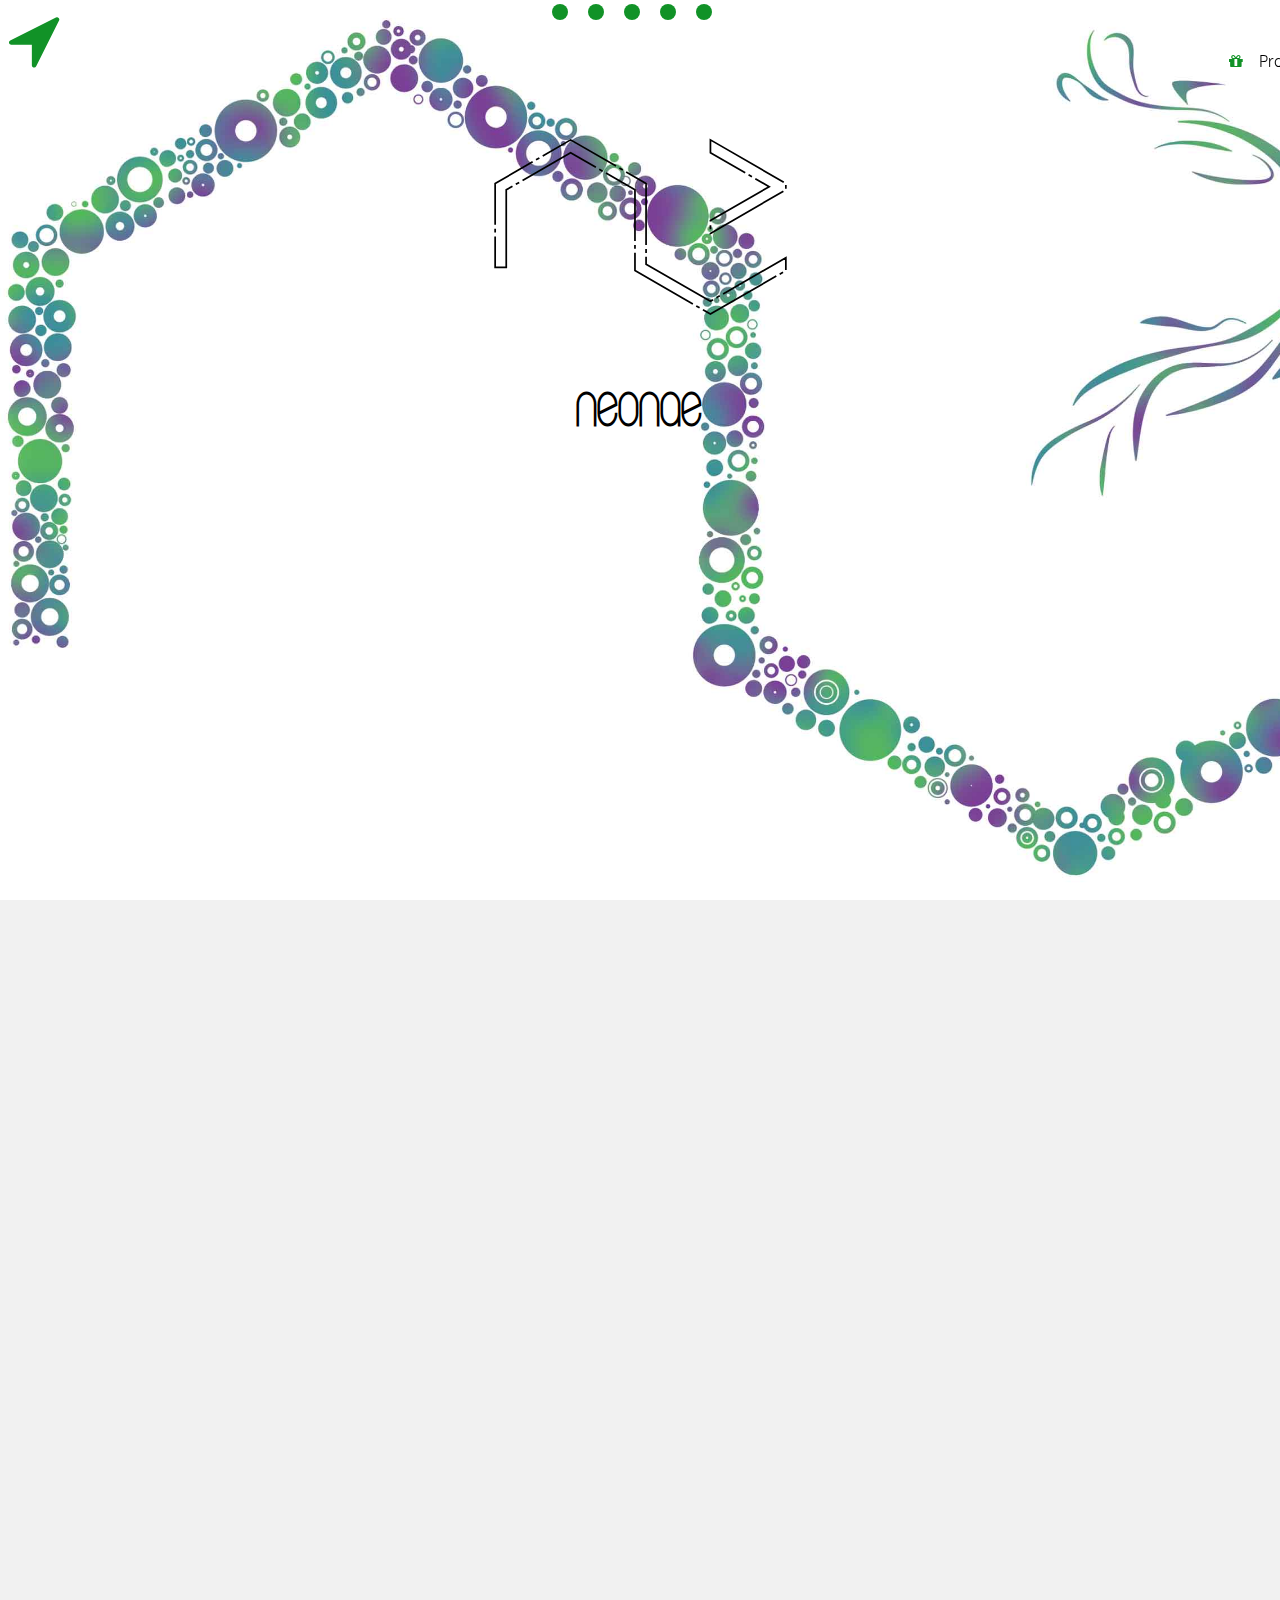
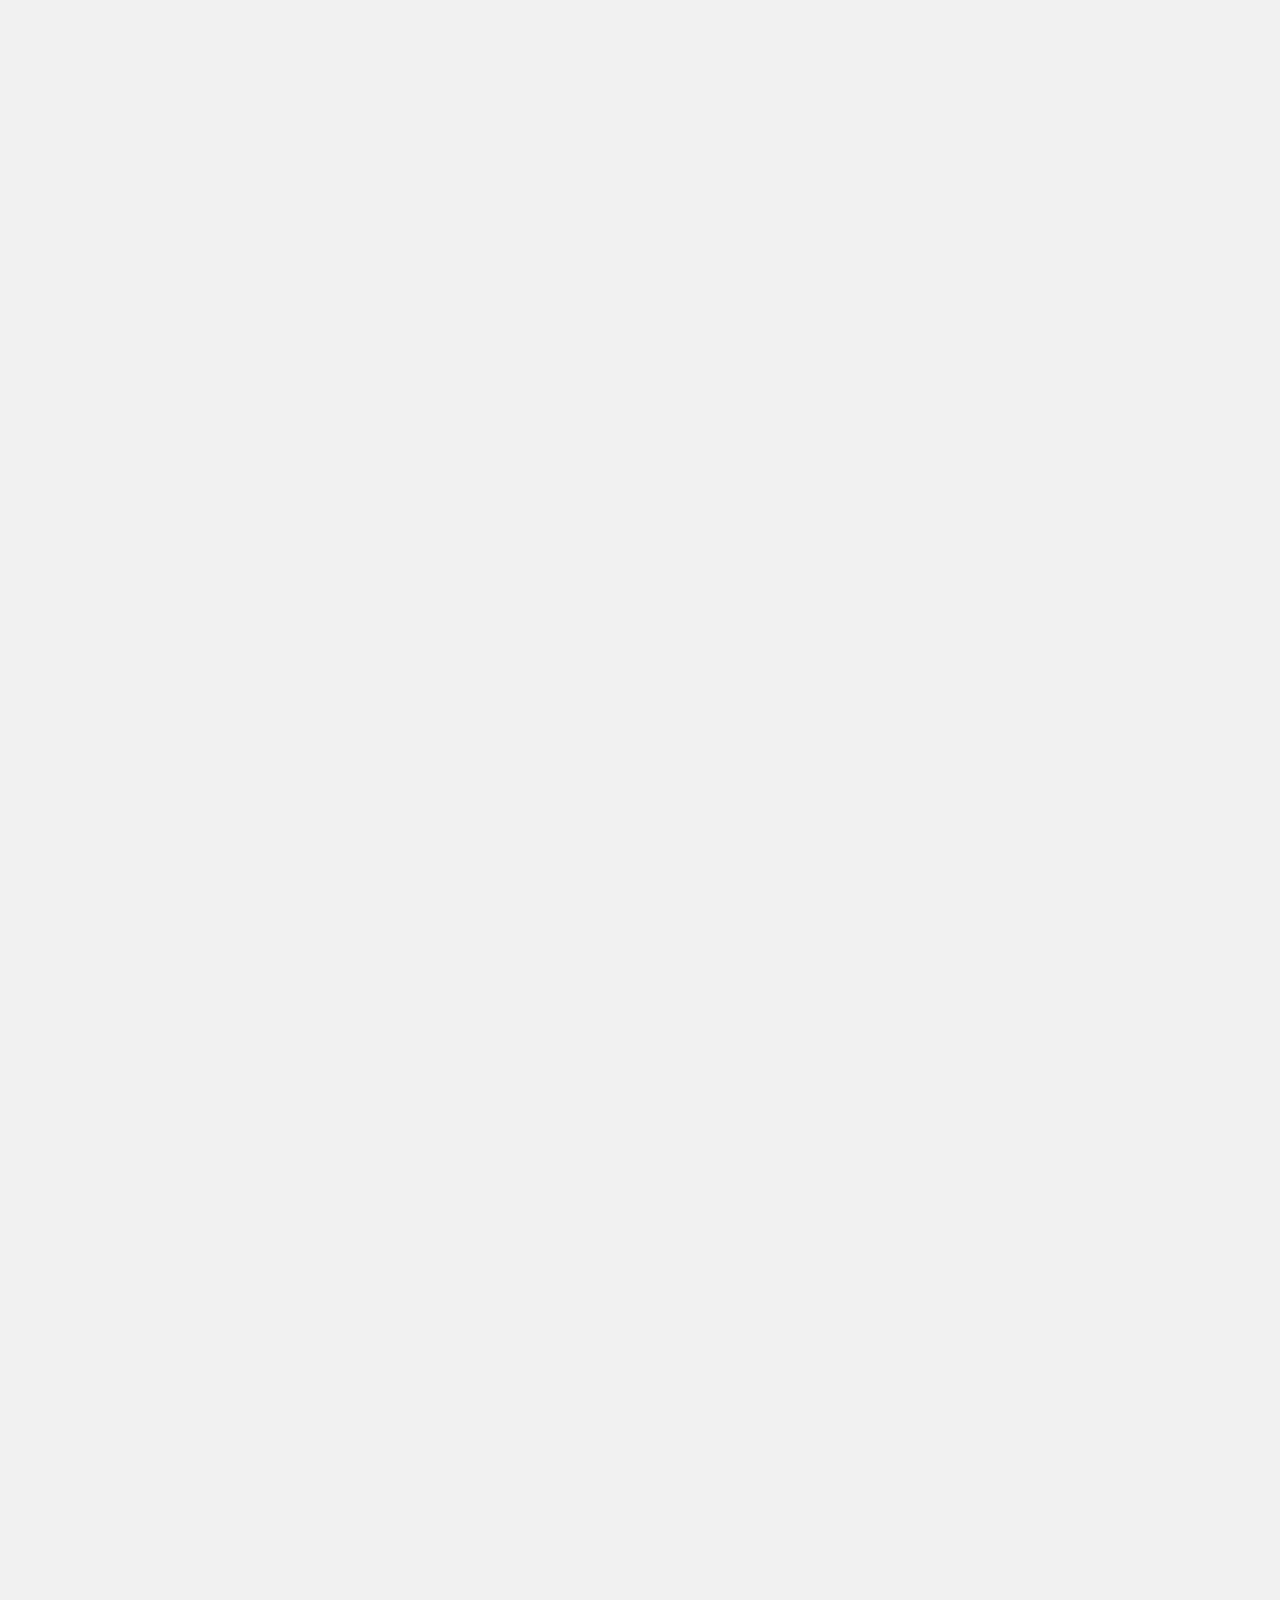
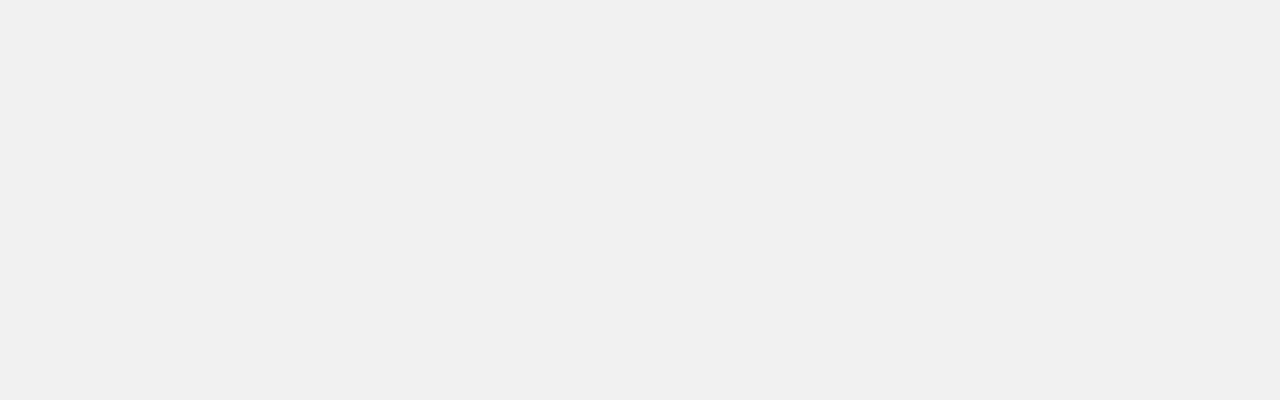
==== commit 37b2fc31: "Website Update 0008b" ====
--- a/index.html
+++ b/index.html
@@ -36,7 +36,7 @@
 		});
 	})
 	$(function() {
-	    var endDate = "April 25, 2015 11:59";
+	    var endDate = "April 25, 2015 23:59";
 	    $('#prototype-countdown tr').countdown({
 	        date: endDate,
 	        render: function(data) {
@@ -107,10 +107,11 @@
 				<div class="project">
 					<div class="project-details">
 						<h2 class="project-title">Neonae Website</h2>
-						<p class="project-description">&nbsp;&nbsp;&nbsp;Though the Neonae was established in late September &mdash;September 20 &mdash;in 2014, the concept of Neonae was conceived of long before: Fall 2013 &mdash;September 23rd.<br>&nbsp;&nbsp;&nbsp;Since the first line of code was written on the 20th of December in 2014, the website has slowly inched toward completion until the 29th of March, 2015. Neonae would like to offer <a class="glbl-spclGrn-link tran400" href="http://www.cjameszhang.com/">James Zhang</a> special thanks for offering his coding and consulting services.<br>&nbsp;&nbsp;&nbsp;Designed by Neonae in California.</p>
+						<p class="project-description">&nbsp;&nbsp;&nbsp;&nbsp;&nbsp;Special thanks to <a class="glbl-spclGrn-link tran400" href="http://www.cjameszhang.com/">James Zhang</a> for offering his coding and consulting services.<br>&nbsp;&nbsp;&nbsp;&nbsp;&nbsp;Designed and coded by Neonae in Cupertino, California.</p>
 						<div class="project-buttons"><form>
 							<button type="button" id="" class="project-button tran400 glbl-bttnGrn" onClick="" value=""><i class="fa fa-download fa-fw fa-button-icon" style="font-size:1.21em;"></i>&nbsp;&nbsp;Download Image</button>
-							<a href="http://www.cjameszhang.com/"><button id="button-2" class="project-button tran400 glbl-bttnGrn" onClick="" value=""><i class="fa fa-external-link fa-fw fa-button-icon" style="font-size:1.21em;"></i>&nbsp;&nbsp;Special Credits</button></a>
+							<button type="button" id="" class="project-button tran400 glbl-bttnGrn" onClick="" value=""><i class="fa fa-download fa-fw fa-button-icon" style="font-size:1.21em;"></i>&nbsp;&nbsp;Download Font</button>
+							<button id="" class="project-button tran400 glbl-bttnGrn"><a href="http://www.cjameszhang.com/" target="_blank" class="button-a"><i class="fa fa-external-link fa-fw fa-button-icon" style="font-size:1.21em;"></i>&nbsp;&nbsp;Special Credits</a></button>
 						</form></div>
 					</div>
 				</div>
@@ -134,7 +135,7 @@
 						<h2 class="project-title">Neonae Website</h2>
 						<p class="project-description">Neonae website.</p>
 						<div class="project-buttons"><form>
-							<button type="button" id="" class="project-button tran400 glbl-bttnGrn" onClick="" value=""><i class="fa fa-download fa-fw" style="font-size:1.44em;"></i>&nbsp;&nbsp;&nbsp;Download Image</button>
+							<button type="button" id="" class="project-button tran400 glbl-bttnGrn" onClick="" value=""><i class="fa fa-download fa-fw anchorDisabled" style="font-size:1.44em;"></i>&nbsp;&nbsp;&nbsp;Download Image</button>
 							<button type="button" id="button-2" class="project-button tran400 glbl-bttnGrn" onClick="" value="">Backstory</button>
 						</form></div>
 					</div>
--- a/portfolio.css
+++ b/portfolio.css
@@ -120,6 +120,7 @@
 .project-button {
 	margin-bottom:9px;
 }
+	.button-a{color:#FFF;}
 
 footer {
 	position:absolute;
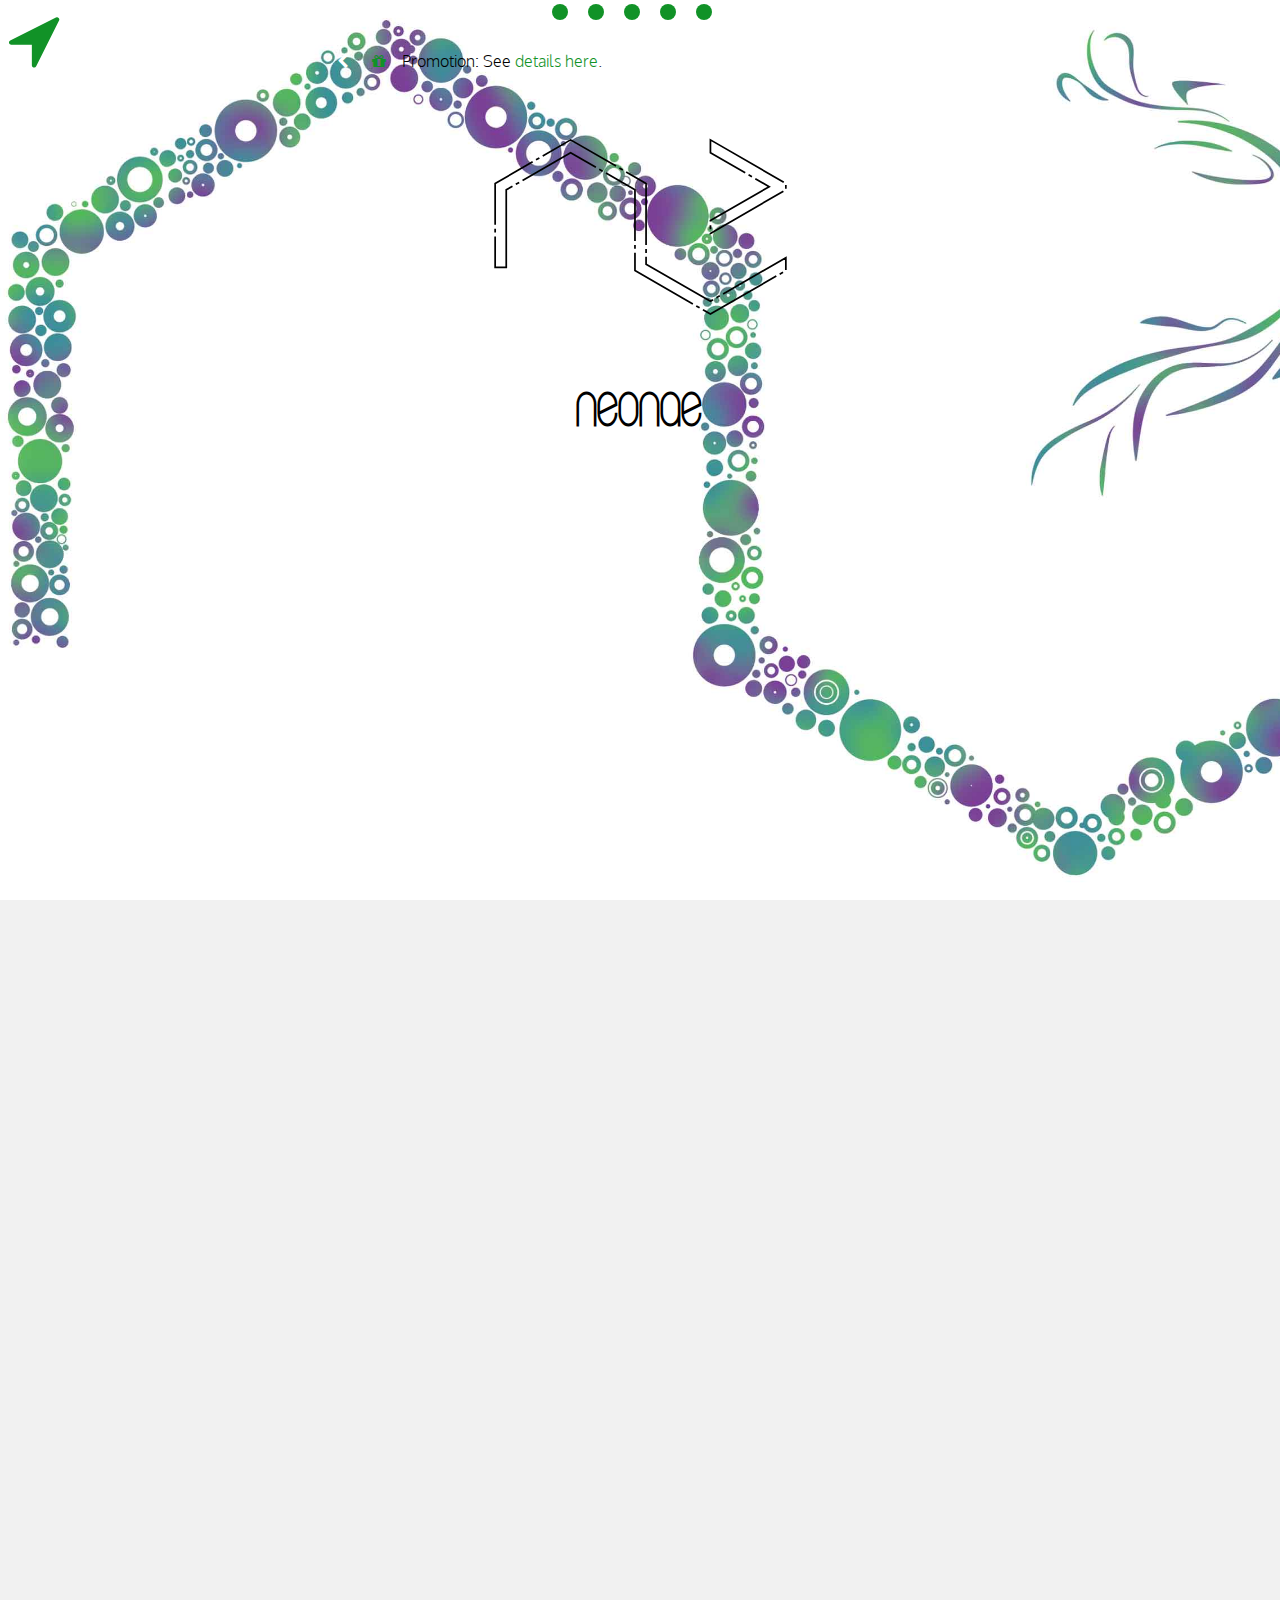
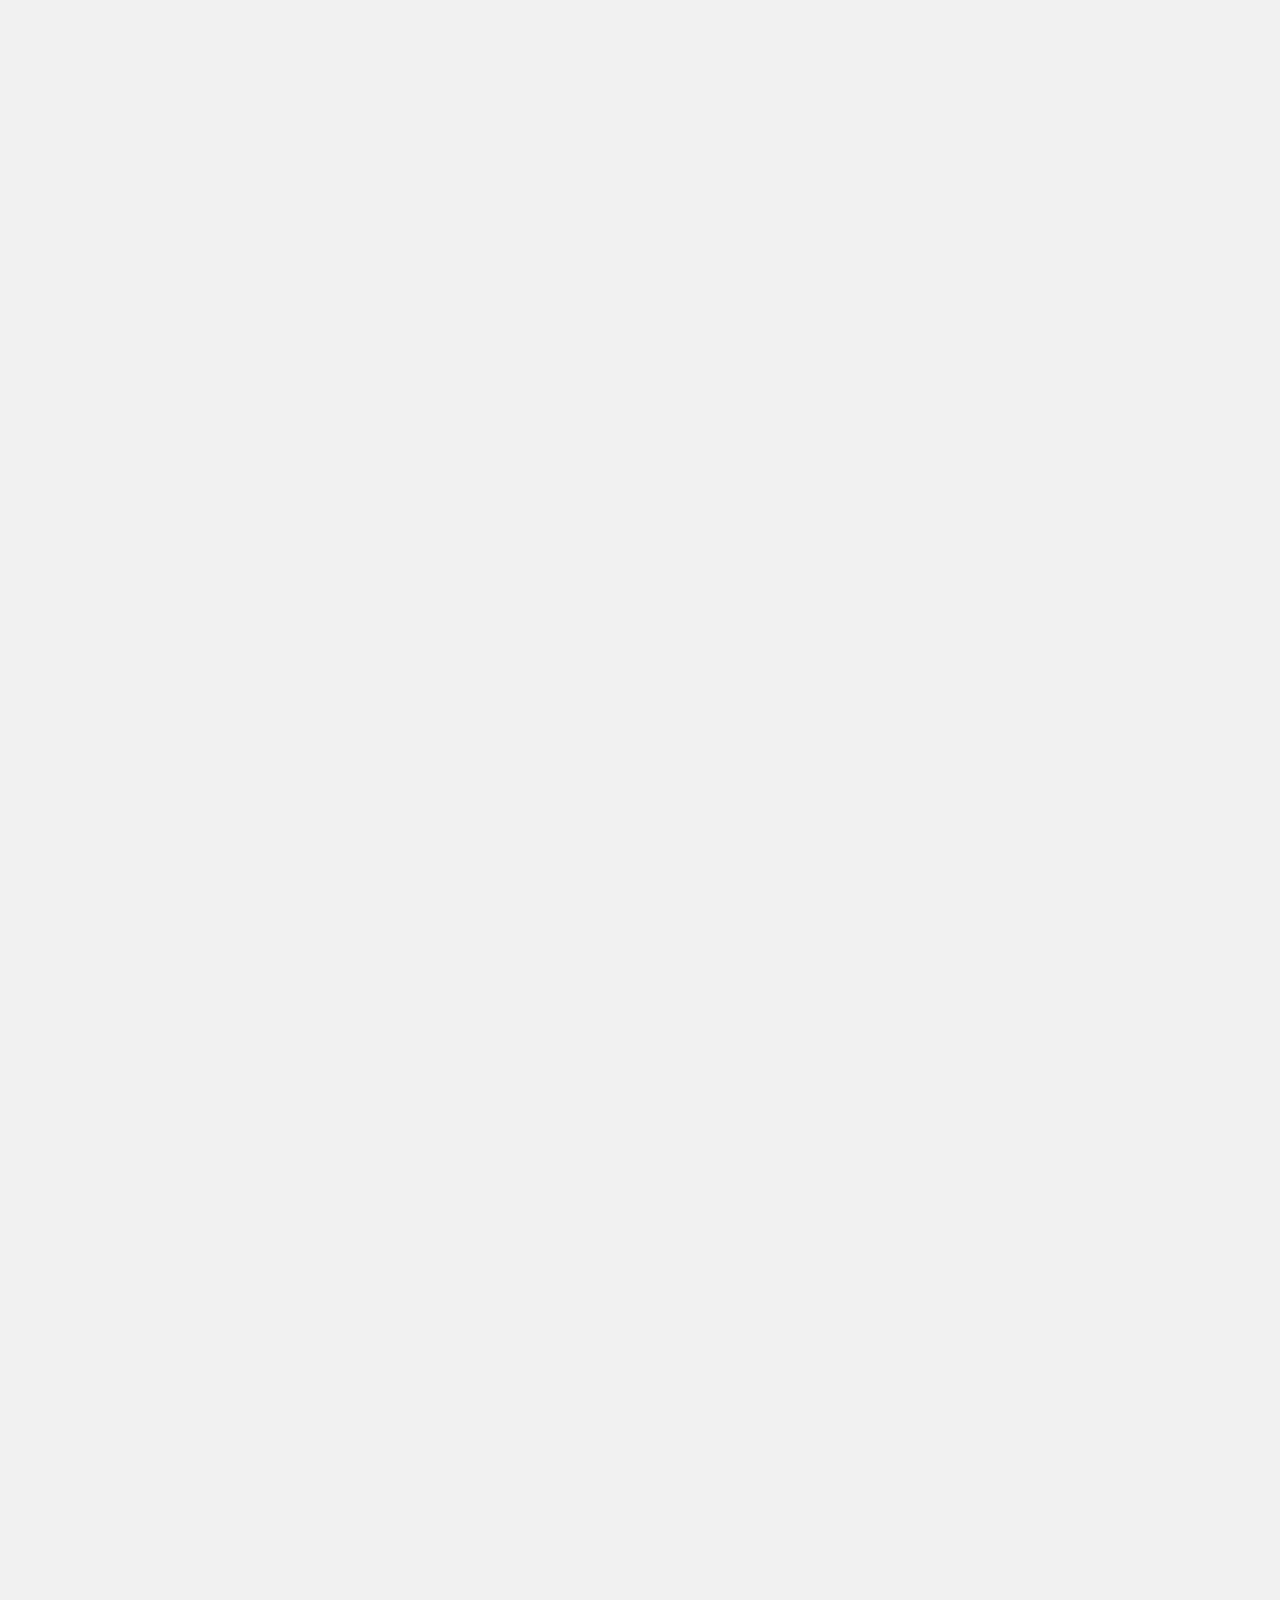
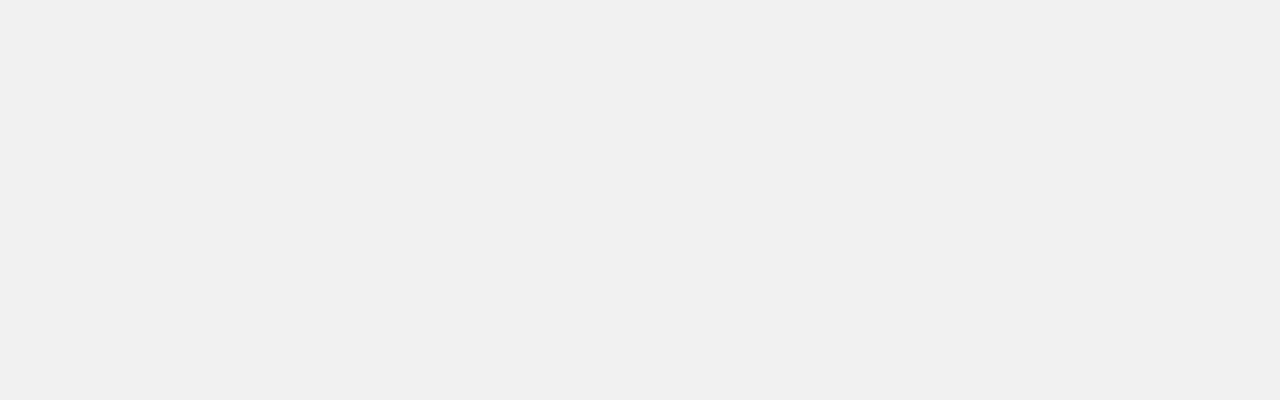
==== commit b5e7097c: "Website Update 0008d" ====
--- a/index.html
+++ b/index.html
@@ -71,7 +71,7 @@
 	</div>
 
 	<table id="mobile-correct" style="position:absolute;z-index:1001;width:100%;height:100%;text-align:center;vertical-align:middle;background-color:#FFF;display:none;"><td style="color:#000"><object><embed style="margin:auto 42%;width:16%;height:16%;" src="imgs/neonae-logo.svg"></object>Please Change Screen Orientation<br><br><i class="fa fa-refresh fa-spin fa-4x"></i></td></table>
-	<div id="b-background"style="position:absolute;z-index:1000;width:100%;height:100%;pointer-events:none;"></div> <!--Blur Background-->
+	<!-- <div id="b-background"style="position:absolute;z-index:1000;width:100%;height:100%;pointer-events:none;"></div> --> <!--Blur Background-->
 
 	<div id="landing-wrapper" class="section">
 		<div id="l-background" style=""> <!--possible video bg--></div>
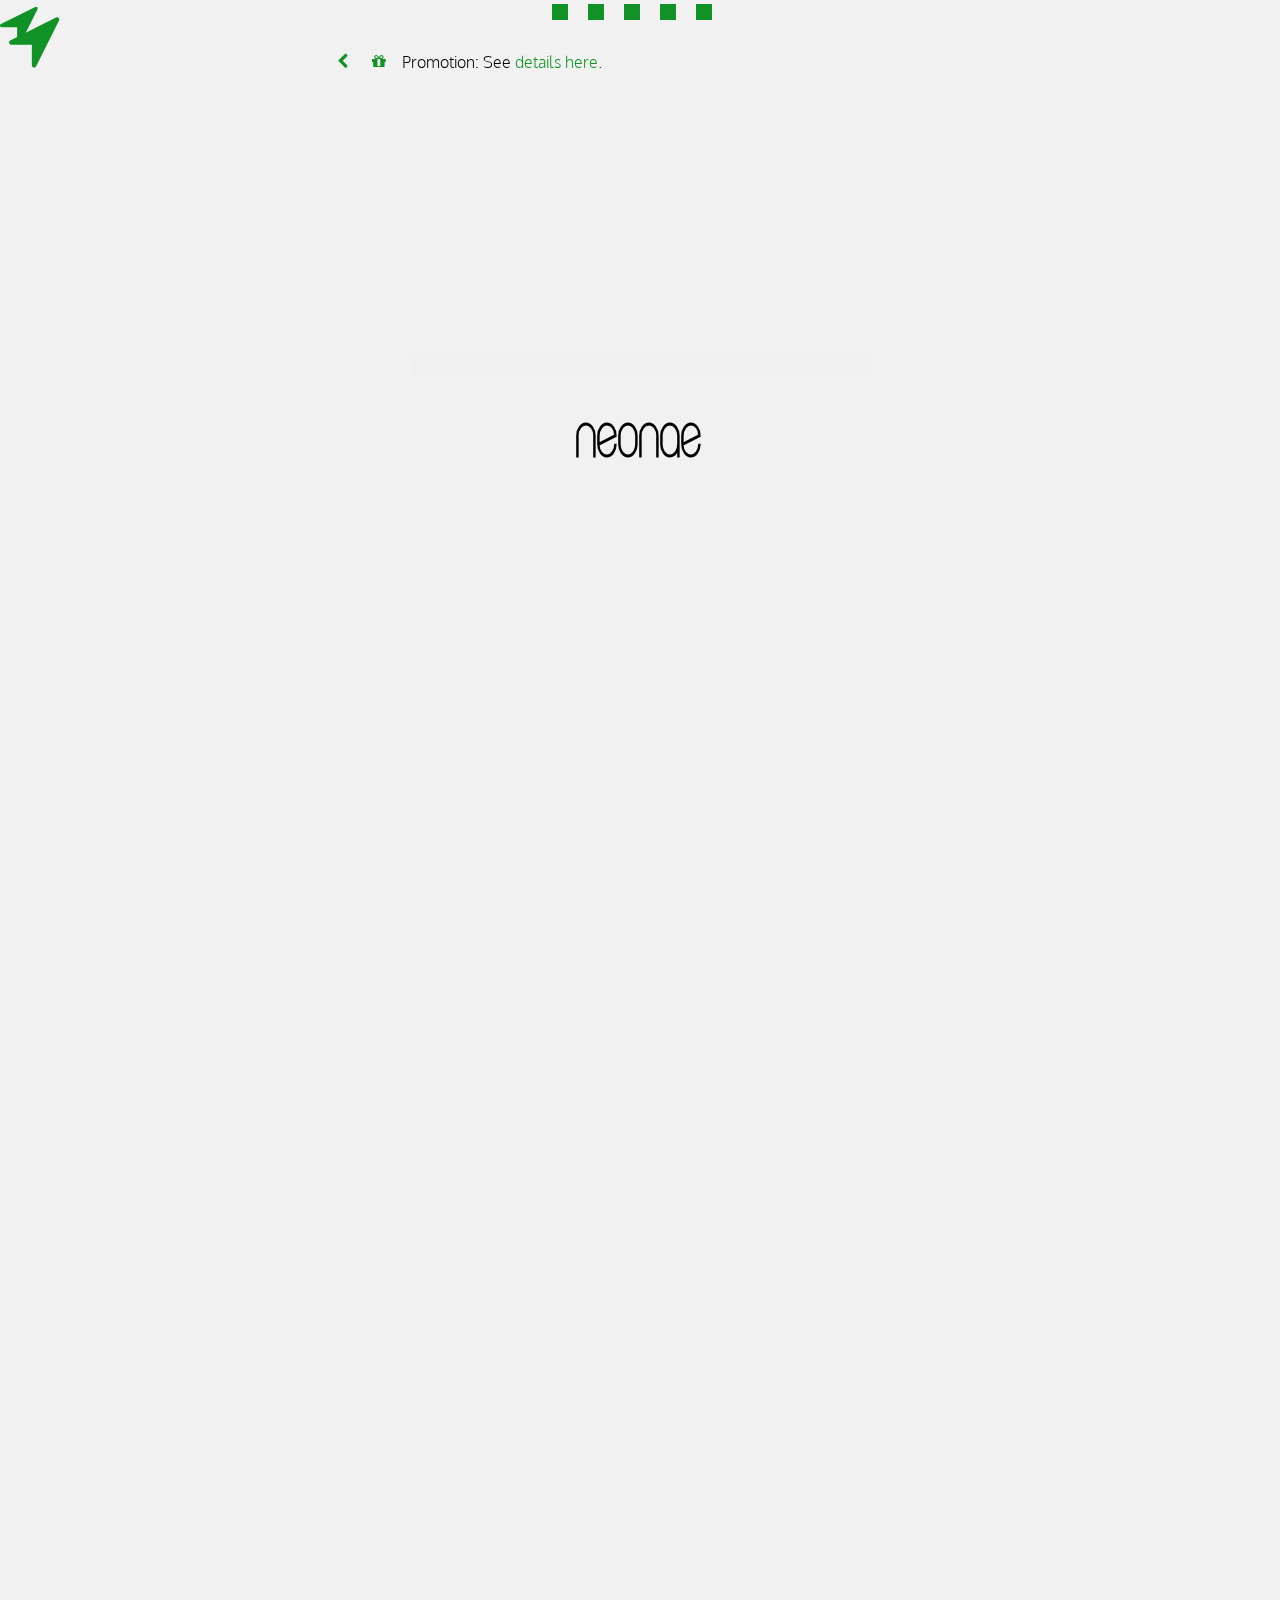
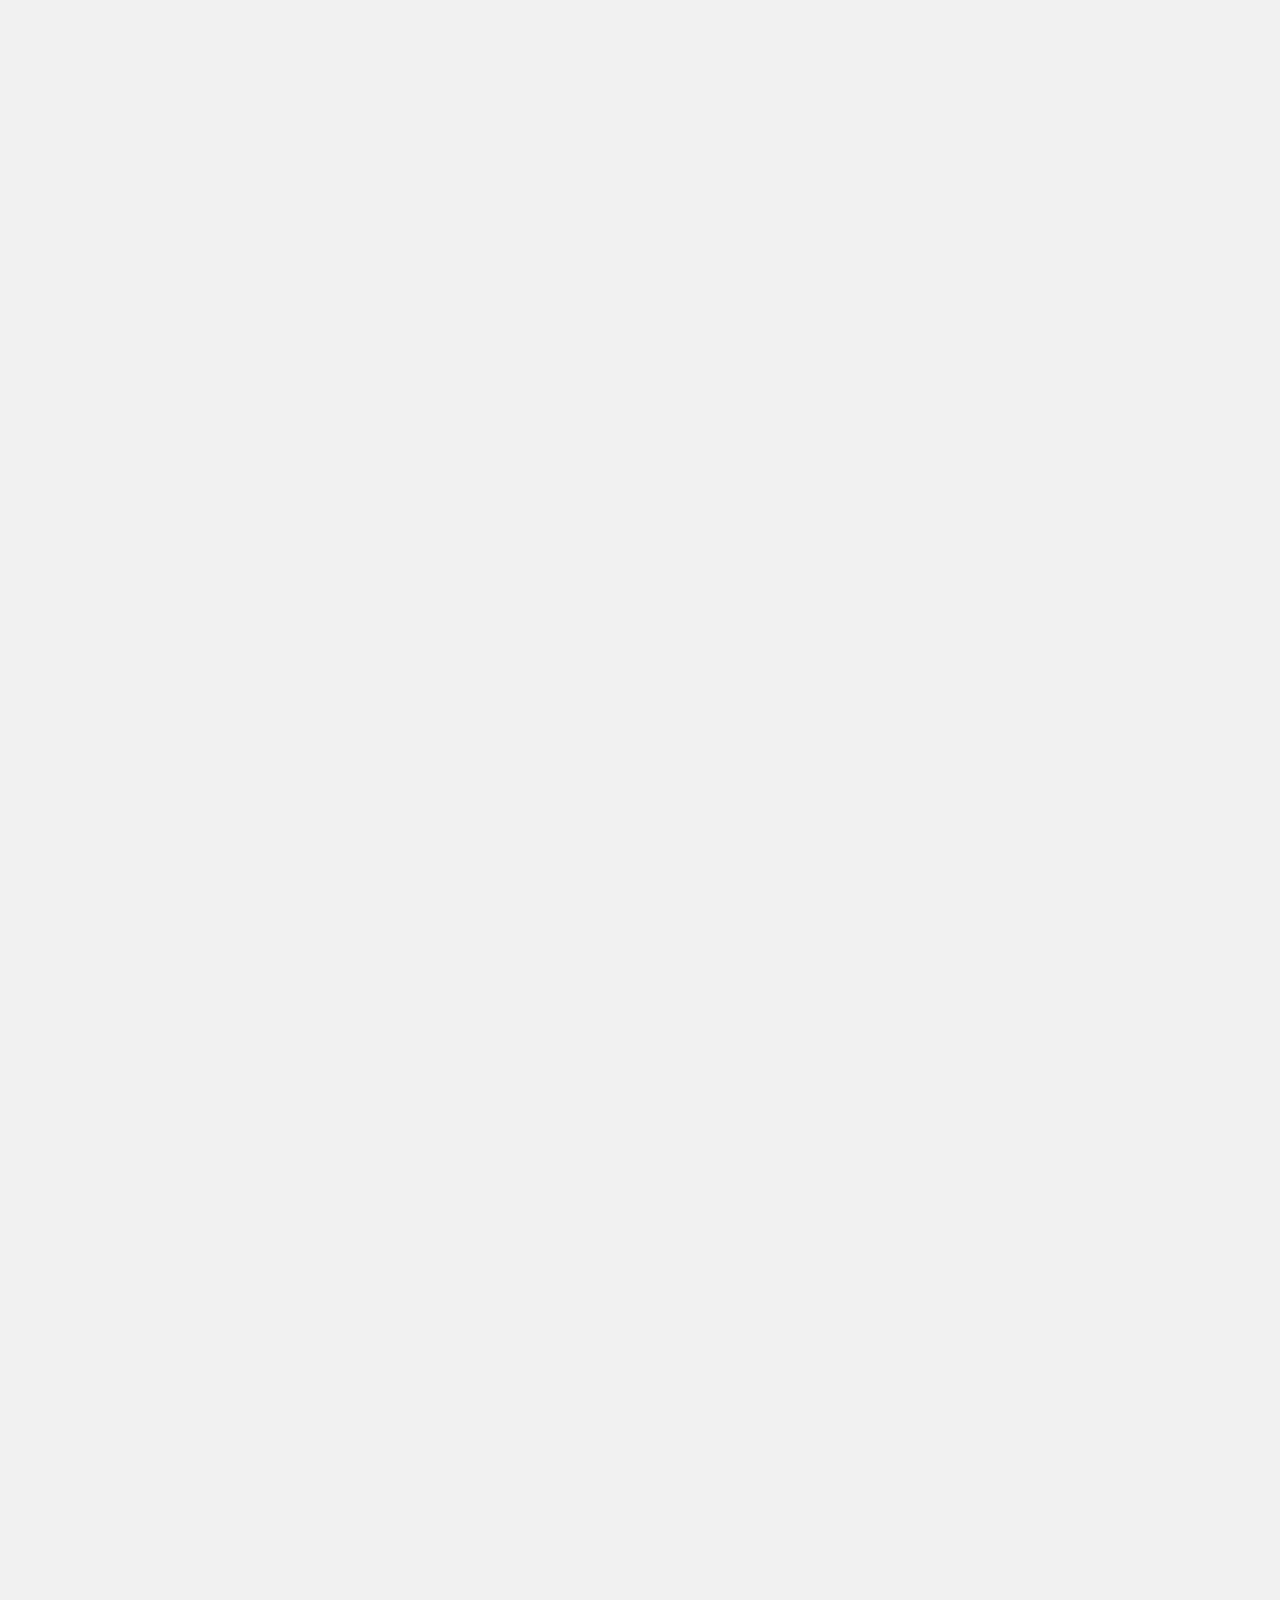
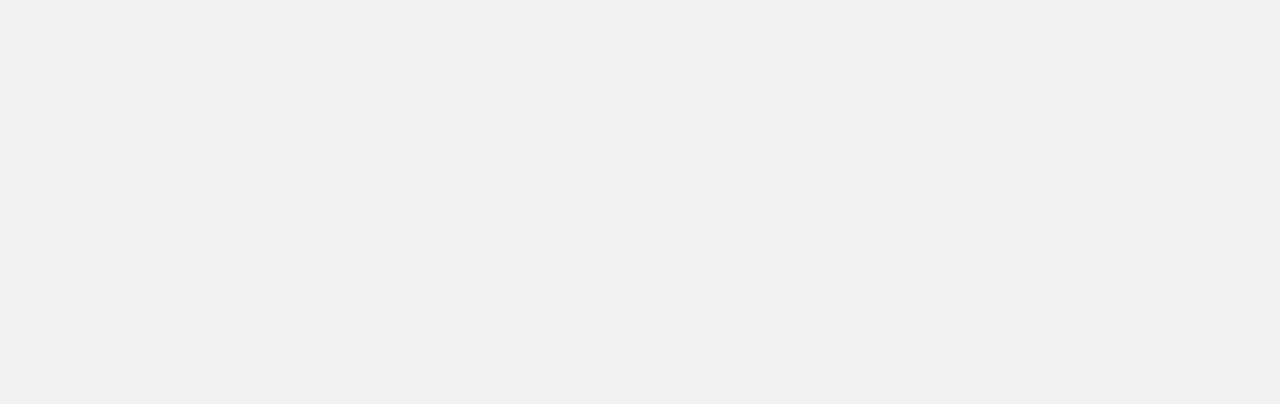
==== commit 397192c3: "Website Update 0008f" ====
--- a/index.html
+++ b/index.html
@@ -36,7 +36,7 @@
 		});
 	})
 	$(function() {
-	    var endDate = "April 25, 2015 23:59";
+	    var endDate = "April 25, 2015 11:59";
 	    $('#prototype-countdown tr').countdown({
 	        date: endDate,
 	        render: function(data) {
@@ -61,17 +61,9 @@
 			<a title="Contact" class="nav-item tran400" href="#contact"><p>Contact</p></a>
 		</div>
 	</header>
-	<div id="mobile-nav">
-		<div id="m-nav-up" class="m-nav">
-			<i class="fa fa-angle-double-up glbl-flashing"></i>
-		</div>
-		<div id="m-nav-dwn" class="m-nav"><i class="fa fa-angle-double-down glbl-flashing"></i>
-			
-		</div>
-	</div>
 
 	<table id="mobile-correct" style="position:absolute;z-index:1001;width:100%;height:100%;text-align:center;vertical-align:middle;background-color:#FFF;display:none;"><td style="color:#000"><object><embed style="margin:auto 42%;width:16%;height:16%;" src="imgs/neonae-logo.svg"></object>Please Change Screen Orientation<br><br><i class="fa fa-refresh fa-spin fa-4x"></i></td></table>
-	<!-- <div id="b-background"style="position:absolute;z-index:1000;width:100%;height:100%;pointer-events:none;"></div> --> <!--Blur Background-->
+	<div id="b-background"style="position:absolute;z-index:1000;width:100%;height:100%;pointer-events:none;"></div> <!--Blur Background-->
 
 	<div id="landing-wrapper" class="section">
 		<div id="l-background" style=""> <!--possible video bg--></div>
@@ -107,11 +99,10 @@
 				<div class="project">
 					<div class="project-details">
 						<h2 class="project-title">Neonae Website</h2>
-						<p class="project-description">&nbsp;&nbsp;&nbsp;&nbsp;&nbsp;Special thanks to <a class="glbl-spclGrn-link tran400" href="http://www.cjameszhang.com/">James Zhang</a> for offering his coding and consulting services.<br>&nbsp;&nbsp;&nbsp;&nbsp;&nbsp;Designed and coded by Neonae in Cupertino, California.</p>
+						<p class="project-description">&nbsp;&nbsp;&nbsp;Though the Neonae was established in late September &mdash;September 20 &mdash;in 2014, the concept of Neonae was conceived of long before: Fall 2013 &mdash;September 23rd.<br>&nbsp;&nbsp;&nbsp;Since the first line of code was written on the 20th of December in 2014, the website has slowly inched toward completion until the 29th of March, 2015. Neonae would like to offer <a class="glbl-spclGrn-link tran400" href="http://www.cjameszhang.com/">James Zhang</a> special thanks for offering his coding and consulting services.<br>&nbsp;&nbsp;&nbsp;Designed by Neonae in California.</p>
 						<div class="project-buttons"><form>
 							<button type="button" id="" class="project-button tran400 glbl-bttnGrn" onClick="" value=""><i class="fa fa-download fa-fw fa-button-icon" style="font-size:1.21em;"></i>&nbsp;&nbsp;Download Image</button>
-							<button type="button" id="" class="project-button tran400 glbl-bttnGrn" onClick="" value=""><i class="fa fa-download fa-fw fa-button-icon" style="font-size:1.21em;"></i>&nbsp;&nbsp;Download Font</button>
-							<button id="" class="project-button tran400 glbl-bttnGrn"><a href="http://www.cjameszhang.com/" target="_blank" class="button-a"><i class="fa fa-external-link fa-fw fa-button-icon" style="font-size:1.21em;"></i>&nbsp;&nbsp;Special Credits</a></button>
+							<a href="http://www.cjameszhang.com/"><button id="button-2" class="project-button tran400 glbl-bttnGrn" onClick="" value=""><i class="fa fa-external-link fa-fw fa-button-icon" style="font-size:1.21em;"></i>&nbsp;&nbsp;Special Credits</button></a>
 						</form></div>
 					</div>
 				</div>
@@ -135,7 +126,7 @@
 						<h2 class="project-title">Neonae Website</h2>
 						<p class="project-description">Neonae website.</p>
 						<div class="project-buttons"><form>
-							<button type="button" id="" class="project-button tran400 glbl-bttnGrn" onClick="" value=""><i class="fa fa-download fa-fw anchorDisabled" style="font-size:1.44em;"></i>&nbsp;&nbsp;&nbsp;Download Image</button>
+							<button type="button" id="" class="project-button tran400 glbl-bttnGrn" onClick="" value=""><i class="fa fa-download fa-fw" style="font-size:1.44em;"></i>&nbsp;&nbsp;&nbsp;Download Image</button>
 							<button type="button" id="button-2" class="project-button tran400 glbl-bttnGrn" onClick="" value="">Backstory</button>
 						</form></div>
 					</div>
--- a/css/commonStyle.css
+++ b/css/commonStyle.css
@@ -194,27 +194,6 @@
 	left:0;
 }
 
-#mobile-nav{
-	position:absolute;
-	z-index:3;
-	top:0;
-	width:100%;
-	height:100%;
-	pointer-events:none;
-}
-	.m-nav{
-		position:absolute;
-		right:25px;
-		width:16px;
-		height:16px;
-		pointer-events:auto;
-	}
-	#m-nav-up{
-		top:16px;
-	}
-	#m-nav-dwn{
-		bottom:16px;
-	}
 /*Common Responsive Media Queries*/
 @media (max-width:1141px) {
 	html{
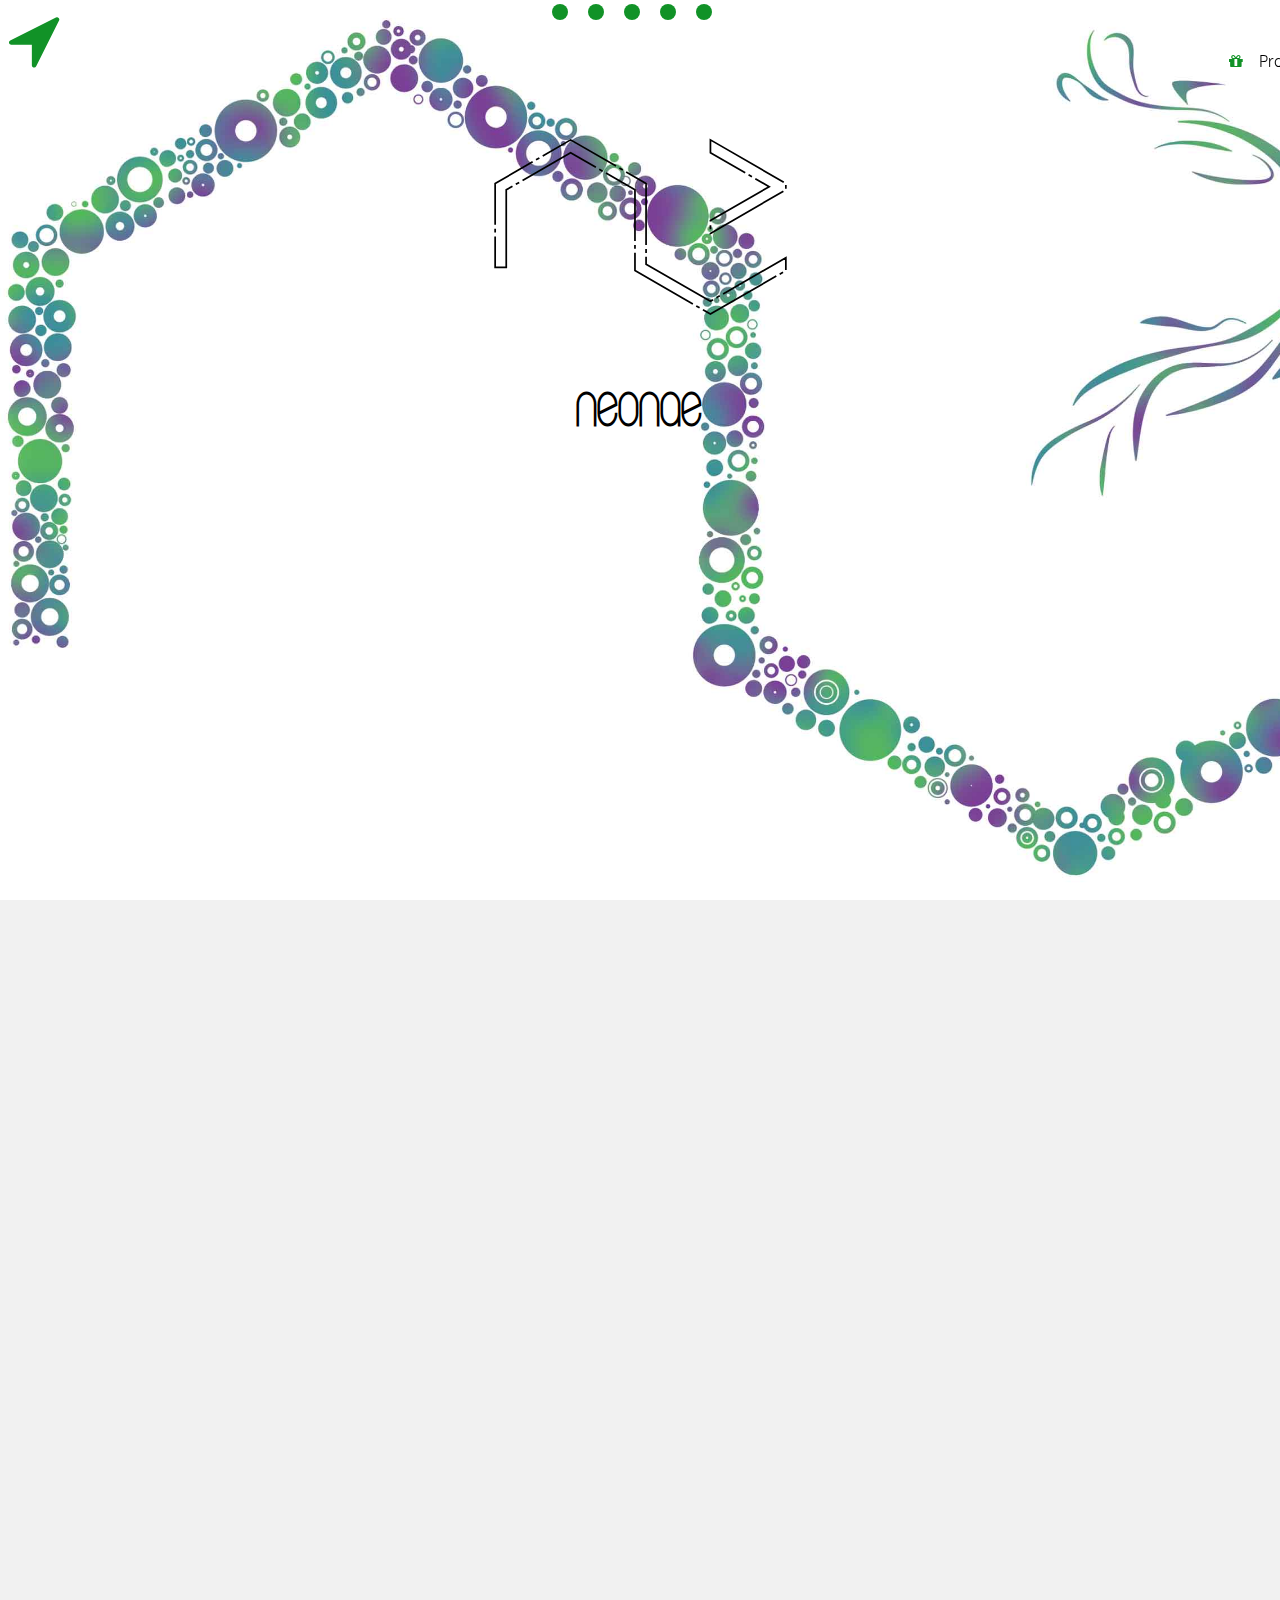
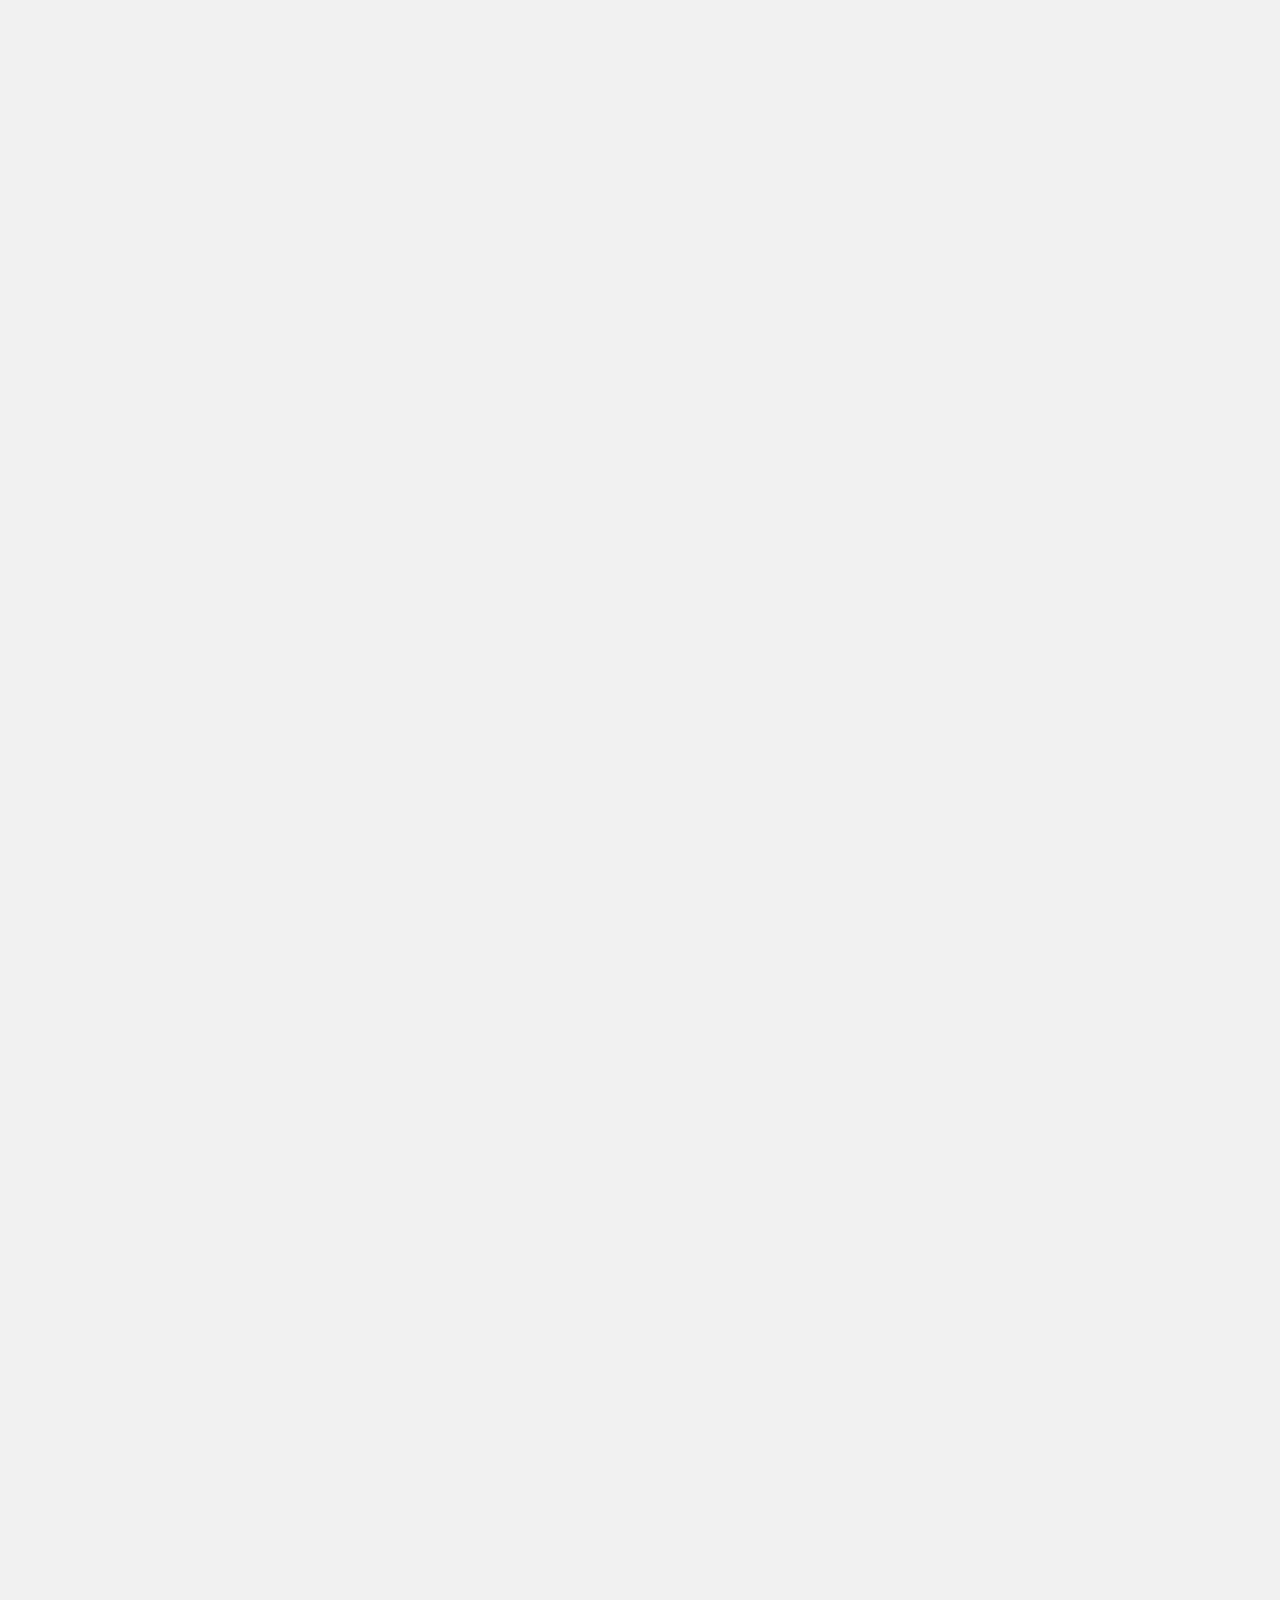
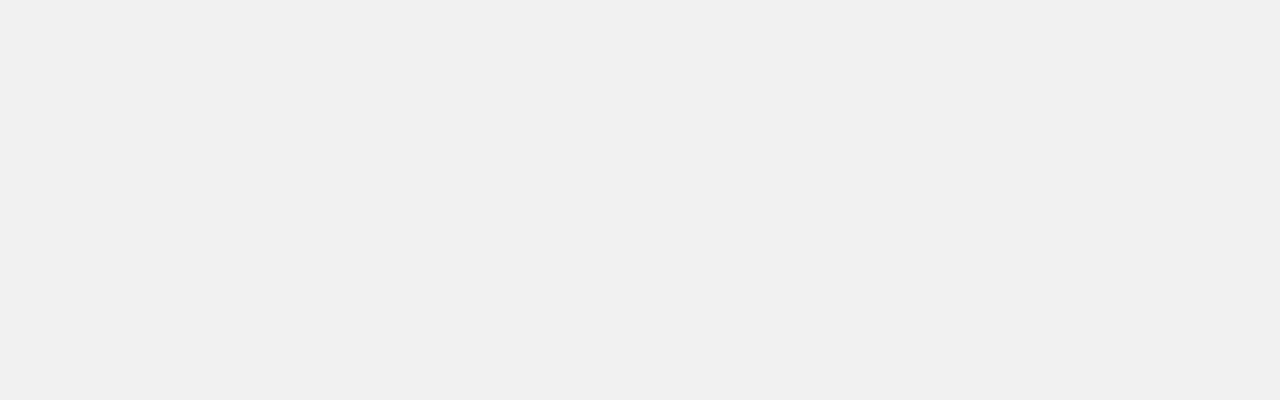
==== commit 1a50b74f: "Website Update 0008g" ====
--- a/index.html
+++ b/index.html
@@ -36,7 +36,7 @@
 		});
 	})
 	$(function() {
-	    var endDate = "April 25, 2015 11:59";
+	    var endDate = "April 25, 2015 23:59";
 	    $('#prototype-countdown tr').countdown({
 	        date: endDate,
 	        render: function(data) {
@@ -63,7 +63,7 @@
 	</header>
 
 	<table id="mobile-correct" style="position:absolute;z-index:1001;width:100%;height:100%;text-align:center;vertical-align:middle;background-color:#FFF;display:none;"><td style="color:#000"><object><embed style="margin:auto 42%;width:16%;height:16%;" src="imgs/neonae-logo.svg"></object>Please Change Screen Orientation<br><br><i class="fa fa-refresh fa-spin fa-4x"></i></td></table>
-	<div id="b-background"style="position:absolute;z-index:1000;width:100%;height:100%;pointer-events:none;"></div> <!--Blur Background-->
+	<!-- <div id="b-background"style="position:absolute;z-index:1000;width:100%;height:100%;pointer-events:none;"></div> --> <!--Blur Background-->
 
 	<div id="landing-wrapper" class="section">
 		<div id="l-background" style=""> <!--possible video bg--></div>
@@ -99,10 +99,11 @@
 				<div class="project">
 					<div class="project-details">
 						<h2 class="project-title">Neonae Website</h2>
-						<p class="project-description">&nbsp;&nbsp;&nbsp;Though the Neonae was established in late September &mdash;September 20 &mdash;in 2014, the concept of Neonae was conceived of long before: Fall 2013 &mdash;September 23rd.<br>&nbsp;&nbsp;&nbsp;Since the first line of code was written on the 20th of December in 2014, the website has slowly inched toward completion until the 29th of March, 2015. Neonae would like to offer <a class="glbl-spclGrn-link tran400" href="http://www.cjameszhang.com/">James Zhang</a> special thanks for offering his coding and consulting services.<br>&nbsp;&nbsp;&nbsp;Designed by Neonae in California.</p>
+						<p class="project-description">&nbsp;&nbsp;&nbsp;&nbsp;&nbsp;Special thanks to <a class="glbl-spclGrn-link tran400" href="http://www.cjameszhang.com/">James Zhang</a> for offering his coding and consulting services.<br>&nbsp;&nbsp;&nbsp;&nbsp;&nbsp;Designed and coded by Neonae in Cupertino, California.</p>
 						<div class="project-buttons"><form>
 							<button type="button" id="" class="project-button tran400 glbl-bttnGrn" onClick="" value=""><i class="fa fa-download fa-fw fa-button-icon" style="font-size:1.21em;"></i>&nbsp;&nbsp;Download Image</button>
-							<a href="http://www.cjameszhang.com/"><button id="button-2" class="project-button tran400 glbl-bttnGrn" onClick="" value=""><i class="fa fa-external-link fa-fw fa-button-icon" style="font-size:1.21em;"></i>&nbsp;&nbsp;Special Credits</button></a>
+							<button type="button" id="" class="project-button tran400 glbl-bttnGrn" onClick="" value=""><i class="fa fa-download fa-fw fa-button-icon" style="font-size:1.21em;"></i>&nbsp;&nbsp;Download Font</button>
+							<button id="" class="project-button tran400 glbl-bttnGrn"><a href="http://www.cjameszhang.com/" target="_blank" class="button-a"><i class="fa fa-external-link fa-fw fa-button-icon" style="font-size:1.21em;"></i>&nbsp;&nbsp;Special Credits</a></button>
 						</form></div>
 					</div>
 				</div>
@@ -126,7 +127,7 @@
 						<h2 class="project-title">Neonae Website</h2>
 						<p class="project-description">Neonae website.</p>
 						<div class="project-buttons"><form>
-							<button type="button" id="" class="project-button tran400 glbl-bttnGrn" onClick="" value=""><i class="fa fa-download fa-fw" style="font-size:1.44em;"></i>&nbsp;&nbsp;&nbsp;Download Image</button>
+							<button type="button" id="" class="project-button tran400 glbl-bttnGrn" onClick="" value=""><i class="fa fa-download fa-fw anchorDisabled" style="font-size:1.44em;"></i>&nbsp;&nbsp;&nbsp;Download Image</button>
 							<button type="button" id="button-2" class="project-button tran400 glbl-bttnGrn" onClick="" value="">Backstory</button>
 						</form></div>
 					</div>
--- a/css/commonStyle.css
+++ b/css/commonStyle.css
@@ -193,8 +193,7 @@
 	top:0;
 	left:0;
 }
-
-/*Common Responsive Media Queries*/
+/*Responsive Media Queries*/
 @media (max-width:1141px) {
 	html{
 		font-size:169%;
